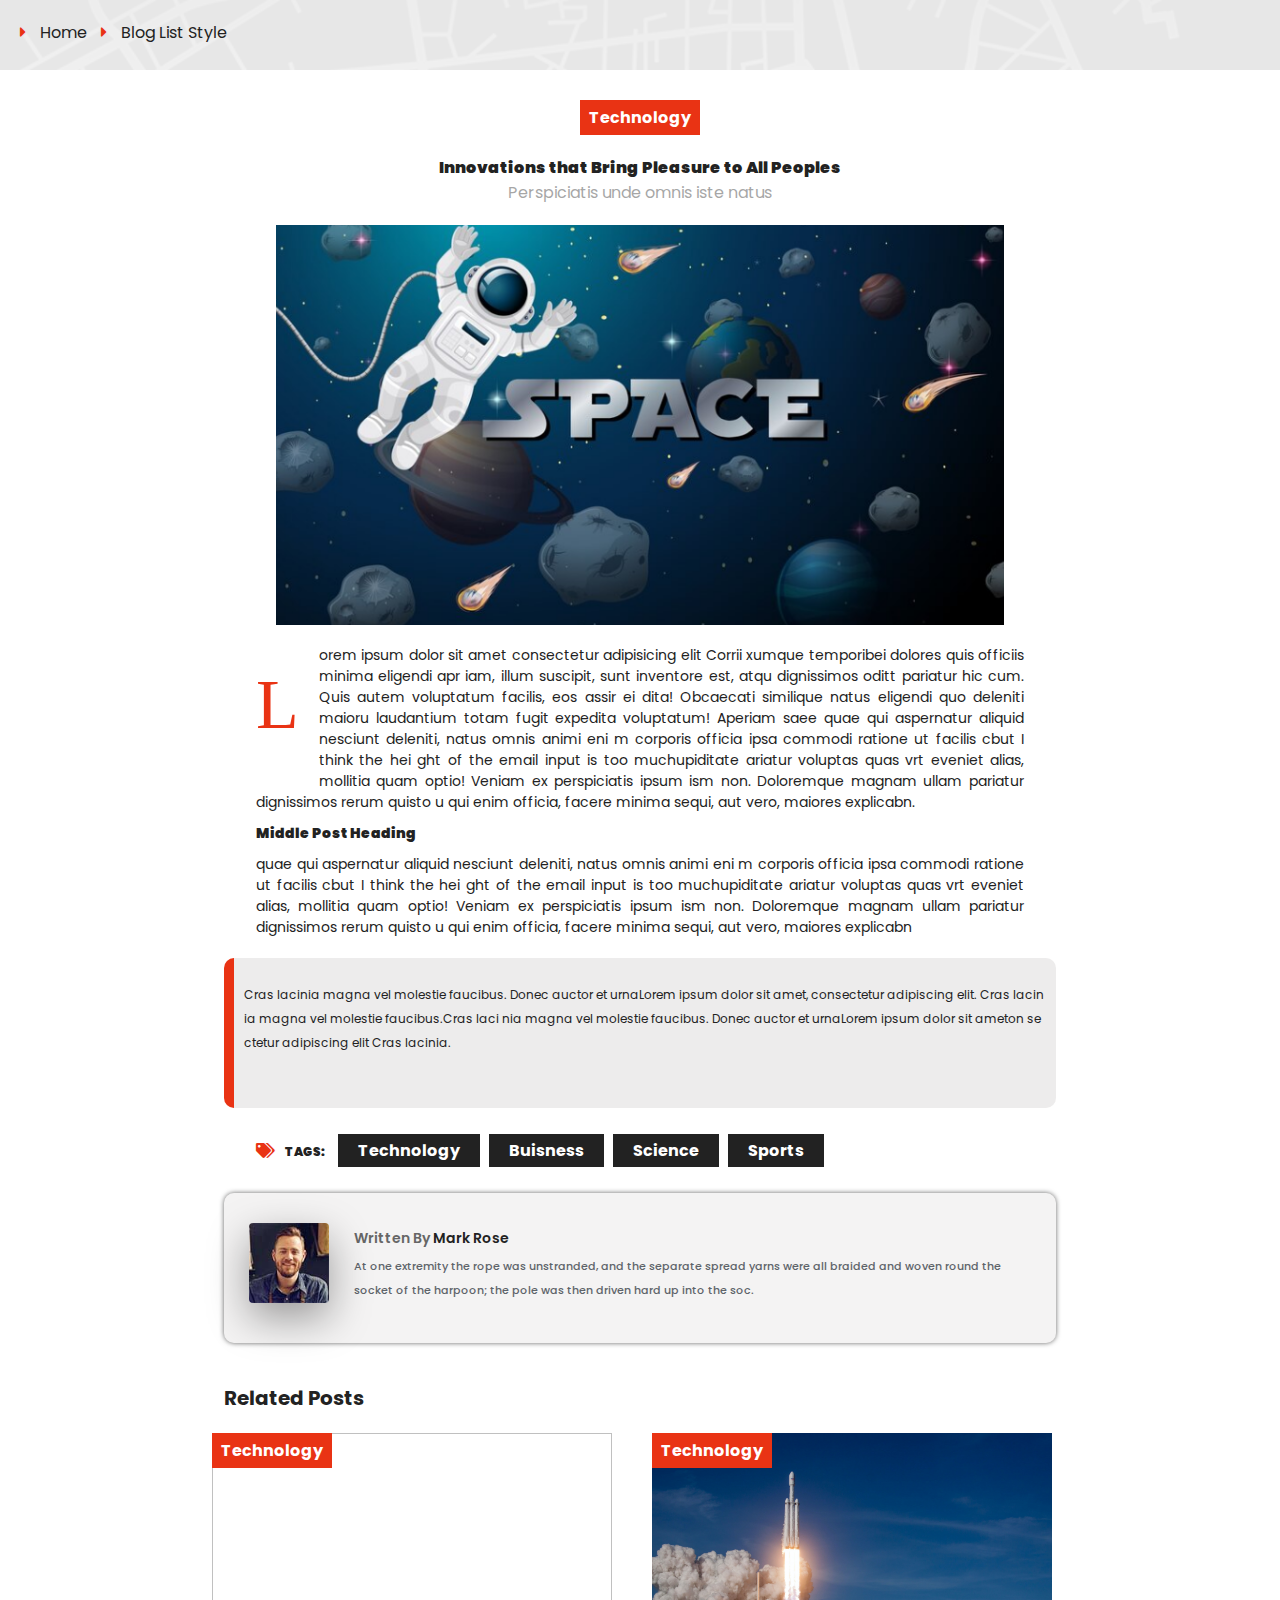
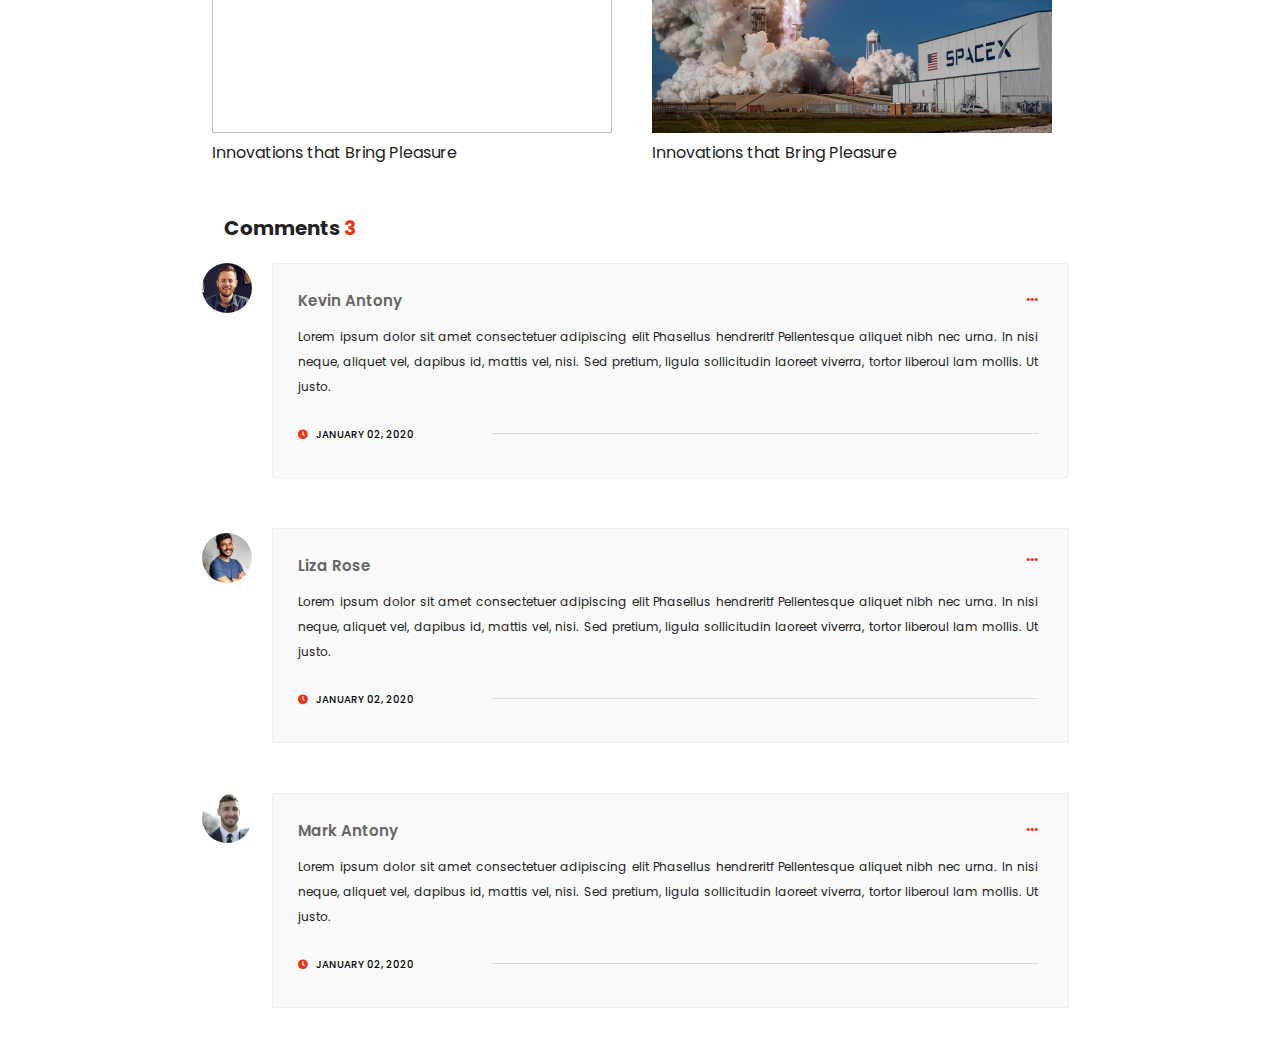
==== Details/details.html @ 45200b0c "Solve Conflict" ====
<!DOCTYPE html>
<html lang="en">

<head>
    <meta charset="UTF-8">
    <meta http-equiv="X-UA-Compatible" content="IE=edge">
    <meta name="viewport" content="width=device-width, initial-scale=1.0">
    <title>Triples News</title>
    <link rel="stylesheet" href="details.css">
</head>

<body>
    <div class="overlay">
        <div class="second-nav">
            <img src="../images/city-bg.png" alt="">
            <div class="path">
                <i class="fas fa-caret-right"></i>
                <p>Home</p>
                <i class="fas fa-caret-right"></i>
                <p>Blog List Style</p>
            </div>
            <!-- ./path -->
        </div>
        <!-- ./second-nav -->
    </div>
    <!-- ./overlay -->
    <div class="news-details">
        <div class="category center">Technology</div>
        <div class="news-title center">
            <p class="title">Innovations that Bring Pleasure to All Peoples</p>
            <p class="description">Perspiciatis unde omnis iste natus</p>
        </div>
        <!-- ./news-title -->
        <img src="../images/news-cover.png" alt="" class="news-img center">
        <p class="news-paragraph">Lorem ipsum dolor sit amet consectetur adipisicing elit Corrii xumque temporibei dolores quis officiis minima eligendi apr iam, illum suscipit, sunt inventore est, atqu dignissimos oditt pariatur hic cum. Quis autem voluptatum facilis, eos assir
            ei dita! Obcaecati similique natus eligendi quo deleniti maioru laudantium totam fugit expedita voluptatum! Aperiam saee quae qui aspernatur aliquid nesciunt deleniti, natus omnis animi eni m corporis officia ipsa commodi ratione ut facilis
            cbut I think the hei ght of the email input is too muchupiditate ariatur voluptas quas vrt eveniet alias, mollitia quam optio! Veniam ex perspiciatis ipsum ism non. Doloremque magnam ullam pariatur dignissimos rerum quisto u qui enim officia,
            facere minima sequi, aut vero, maiores explicabn. <br>
            <span class="middle-head">Middle Post Heading</span> quae qui aspernatur aliquid nesciunt deleniti, natus omnis animi eni m corporis officia ipsa commodi ratione ut facilis cbut I think the hei ght of the email input is too muchupiditate ariatur
            voluptas quas vrt eveniet alias, mollitia quam optio! Veniam ex perspiciatis ipsum ism non. Doloremque magnam ullam pariatur dignissimos rerum quisto u qui enim officia, facere minima sequi, aut vero, maiores explicabn
        </p>
        <div class="quote">
            <br>
            <p class="para-quote">Cras lacinia magna vel molestie faucibus. Donec auctor et urnaLorem ipsum dolor sit amet, consectetur adipiscing elit. Cras lacin ia magna vel molestie faucibus.Cras laci nia magna vel molestie faucibus. Donec auctor et urnaLorem ipsum dolor
                sit ameton se ctetur adipiscing elit Cras lacinia.</p>
        </div>
        <!-- ./quote -->
        <div class="tags">
            <i class="fas fa-tags"></i>
            <p class="most-tags">Tags:</p>
            <div class="tag center">Technology</div>
            <div class="tag center">Buisness</div>
            <div class="tag center">Science</div>
            <div class="tag center">Sports</div>
        </div>
        <!-- ./tags -->

        <div class="post-author center">
            <div class="author-img"><img src="../images/person.jpg" alt=""></div>
            <div class="author-content fl-wrap">
                <h5>Written By<span class="author-name"> Mark Rose</span></h5>
                <p>At one extremity the rope was unstranded, and the separate spread yarns were all braided and woven round the socket of the harpoon; the pole was then driven hard up into the soc.</p>
            </div>
        </div>
    </div>
    <!-- ./news-details -->
    <div class="related-section">
        <p class="section-title">Related Posts</p>
        <div class="related-post">
            <div class="post">
                <img src="../images/related1.jpg" alt="">
                <div class="category center">Technology</div>
                <p class="related-title">Innovations that Bring Pleasure</p>
            </div>
            <div class="post">
                <img src="../images/related2.jpg" alt="">
                <div class="category center">Technology</div>
                <p class="related-title">Innovations that Bring Pleasure</p>
            </div>
        </div>
        <!-- ./related-post -->
    </div>
    <!-- ./related-section -->
    <div class="comments-section">
        <p class="section-title">Comments <span class="comm-num">3</span></p>
        <div class="comment-container">
            <div class="comm-img1"><img src="../images/person.jpg" alt="Person"></div>
            <div class="comment-body">
                <h4 class="comm-name">Kevin Antony</h4><br>
                <p>Lorem ipsum dolor sit amet consectetuer adipiscing elit Phasellus hendreritf Pellentesque aliquet nibh nec urna. In nisi neque, aliquet vel, dapibus id, mattis vel, nisi. Sed pretium, ligula sollicitudin laoreet viverra, tortor liberoul
                    lam mollis. Ut justo.
                </p>
                <div class="comm-meta">
                    <i class="fas fa-clock"></i>
                    <p>JANUARY 02, 2020</p>
                    <div class="comm-line1"></div>
                </div>
                <div class="dots1">...</div>
            </div>
        </div>
        <!-- ./comment-container -->

        <div class="comment-container">
            <div class="comm-img2"><img src="../images/person2.jpg" alt="Person"></div>
            <div class="comment-body">
                <h4 class="comm-name">Liza Rose</h4><br>
                <p>Lorem ipsum dolor sit amet consectetuer adipiscing elit Phasellus hendreritf Pellentesque aliquet nibh nec urna. In nisi neque, aliquet vel, dapibus id, mattis vel, nisi. Sed pretium, ligula sollicitudin laoreet viverra, tortor liberoul
                    lam mollis. Ut justo.
                </p>
                <div class="comm-meta">
                    <i class="fas fa-clock"></i>
                    <p>JANUARY 02, 2020</p>
                    <div class="comm-line2"></div>
                </div>
                <div class="dots2">...</div>
            </div>
        </div>
        <!-- ./comment-container -->

        <div class="comment-container">
            <div class="comm-img3"><img src="../images/person1.jpg" alt="Person"></div>
            <div class="comment-body">
                <h4 class="comm-name">Mark Antony</h4><br>
                <p>Lorem ipsum dolor sit amet consectetuer adipiscing elit Phasellus hendreritf Pellentesque aliquet nibh nec urna. In nisi neque, aliquet vel, dapibus id, mattis vel, nisi. Sed pretium, ligula sollicitudin laoreet viverra, tortor liberoul
                    lam mollis. Ut justo.
                </p>
                <div class="comm-meta">
                    <i class="fas fa-clock"></i>
                    <p>JANUARY 02, 2020</p>
                    <div class="comm-line3"></div>
                </div>
                <div class="dots3">...</div>
            </div>
        </div>
        <!-- ./comment-container -->
    </div>
    <!-- ./comments-section -->
    <script>
        // Font Awesome script
        function fontAwesome() {
            var css = document.createElement("link");
            css.href = "https://pro.fontawesome.com/releases/v5.10.0/css/all.css";
            css.rel = "stylesheet";
            css.type = "text/css";
            document.getElementsByTagName("head")[0].appendChild(css);
        }
        fontAwesome();
    </script>
</body>

</html>
---- Details/details.css ----
/* ------- Fonts ------- */

@import url('https://fonts.googleapis.com/css2?family=Poppins:wght@400;700&display=swap');

/* ------- Variables ------- */

:root {
  --main-color: #e93314;
  --secondary-color: #222;
  --shadow: #666;
  --tint: #5e646a;
}

/* ------- General Style ------- */

* {
  margin: 0;
  padding: 0;
  box-sizing: border-box;
  font-family: 'Poppins', sans-serif;
  color: var(--secondary-color);
  text-align: justify;
}

.center {
  display: flex;
  align-items: center;
  justify-content: center;
}

.overlay {
  position: absolute;
  width: 100%;
  height: 70px;
  top: 0;
  left: 0;
  background-color: rgba(131, 130, 130, 0.192);
}

/* ------- Path nav Style ------- */

.second-nav {
  height: 70px;
  width: 100%;
  position: relative;
}

.second-nav img {
  height: 70px;
  object-fit: cover;
  width: 100%;
  opacity: 0.5;
}

.fa-caret-right {
  color: var(--main-color);
}

.path {
  position: absolute;
  top: 20px;
  left: 20px;
}

.second-nav p {
  display: inline;
  margin: 0 10px;
}

/* ------- News title Style ------- */

.news-details {
  margin-top: 100px;
}

.category,
.tag {
  background-color: var(--main-color);
  color: #fff;
  padding: 5px 60px;
  margin: 20px auto;
  width: 100px;
  font-weight: bold;
  cursor: pointer;
}

.news-title {
  flex-wrap: nowrap;
  flex-direction: column;
}

.title {
  font-weight: 900;
}

.description {
  opacity: 40%;
  flex-direction: row;
}

/* ------- Image Cover Style ------- */

.news-img {
  height: 400px;
  object-fit: cover;
  margin: 20px auto;
}

/* ------- News description Style ------- */

.news-paragraph {
  width: 60%;
  margin: auto;
  font-size: 14px;
}

.news-paragraph:first-letter {
  font-size: 70px;
  float: left;
  padding: 20px 20px 40px 0;
  font-family: 'Playfair Display', cursive;
  color: var(--main-color);
}

.middle-head {
  font-weight: 900;
  display: block;
  margin: 10px 0;
}

/* ------- Quote div Style ------- */

.quote,
.post-author {
  height: 150px;
  background-color: #dddbdb88;
  width: 65%;
  margin: 20px auto;
  border-radius: 10px;
  border-left: 10px solid var(--main-color);
}

.para-quote {
  font-size: 12px;
  line-height: 24px;
  padding-bottom: 10px;
  text-align: left;
  margin: 0 10px;
}

/* ------- Tags Section Style ------- */

.fa-tags {
  color: var(--main-color);
  font-size: 15px;
  margin-right: 6px;
}

.most-tags {
  display: inline;
  margin-right: 4px;
  font-size: 12px;
  font-weight: 900;
  text-transform: uppercase;
}

.tags {
  width: 60%;
  justify-content: flex-start;
  margin: 30px auto;
}

.tag {
  display: inline;
  margin-left: 5px;
  background-color: var(--secondary-color);
  transition: all 0.3s ease-in-out;
  padding: 5px 20px;
}

.tag:hover {
  background-color: var(--main-color);
}

/* ------- Post author Section Style ------- */

.fl-wrap {
  float: left;
  position: relative;
}

.post-author {
  box-shadow: 0 0 5px var(--shadow);
  border: none;
  position: relative;
  background-color: #dddbdb52;
}

.author-img {
  position: absolute;
  z-index: 2;
  top: 30px;
  left: 25px;
}

.post-author img {
  width: 80px;
  height: 80px;
  border-radius: 4px;
  float: left;
  box-shadow: 0 15px 40px rgb(0 0 0 / 37%);
}

.author-content {
  padding: 10px 35px 30px 130px;
}

.post-author h5 {
  text-align: left;
  color: #666;
  width: 100%;
  float: left;
  font-weight: 600;
  font-size: 14px;
  padding: 23px 10px 5px 0;
}

.post-author p {
  text-align: left;
  font-size: 11px;
  line-height: 24px;
  padding-bottom: 10px;
  font-weight: 500;
  color: #5e646a;
}

/* ------- Related Post Section Style ------- */

.related-section {
  width: 100%;
  /* background-color: #f2f2f2; */
  padding-top: 20px;
  padding-bottom: 40px;
}

.section-title {
  width: 65%;
  margin: auto;
  font-size: 20px;
  font-weight: bold;
}

.related-post {
  display: flex;
  width: 70%;
  margin: auto;
}

.post {
  height: 300px;
  width: 400px;
  position: relative;
  margin: 20px;
}

.related-post img {
  width: 100%;
  height: 100%;
  object-fit: cover;
  cursor: pointer;
}

.post .category {
  position: absolute;
  margin-top: 0;
  top: 0;
}

.post img:hover {
  opacity: 0.8;
}

.related-title {
  font-size: 16px;
}

/* ------- Comments Section Style ------- */

.comments-section .section-title {
  margin: 20px auto;
}

.comment-container {
  width: 70%;
  margin: auto;
  position: relative;
}

.comm-num {
  color: var(--main-color);
}

.comm-img1,
.comm-img2,
.comm-img3 {
  display: inline;
  position: absolute;
  top: 0;
  left: 10px;
  width: 80px;
  height: 80px;
}

.comm-img2 {
  top: 270px;
}

.comm-img3 {
  top: 530px;
}

.comm-img1 img,
.comm-img2 img,
.comm-img3 img {
  border-radius: 50%;
  width: 50px;
  height: 50px;
  object-fit: cover;
}

.comment-body {
  float: left;
  width: 89%;
  padding: 25px 30px 30px 25px;
  background: #f9f9f9;
  border-radius: 2px;
  border: 1px solid #eee;
  margin-left: 80px;
  margin-bottom: 50px;
}

.comment-body h4 {
  text-align: left;
  float: left;
  font-size: 15px;
  font-weight: 600;
  color: #666;
}

.comment-body p {
  margin-top: 10px;
  font-size: 12px;
  line-height: 25px;
}

.fa-clock {
  color: var(--main-color);
  border: none;
  padding-top: 30px;
  font-size: 10px;
  font-weight: 400;
  margin-right: 4px;
}

.comm-meta p {
  top: 20px;
  text-transform: uppercase;
  font-size: 10px;
  color: #000;
  font-weight: 500;
  display: inline;
}

.comm-line1,
.comm-line2,
.comm-line3 {
  position: absolute;
  right: 50px;
  left: 300px;
  top: 170px;
  height: 1px;
  background: #d9d9d9;
}

.comm-line2 {
  top: 435px;
}

.comm-line3 {
  top: 700px;
}

.dots1,
.dots2,
.dots3 {
  color: var(--main-color);
  position: absolute;
  font-weight: bold;
  top: 20px;
  right: 50px;
}

.dots2 {
  top: 280px;
}

.dots3 {
  top: 550px;
}
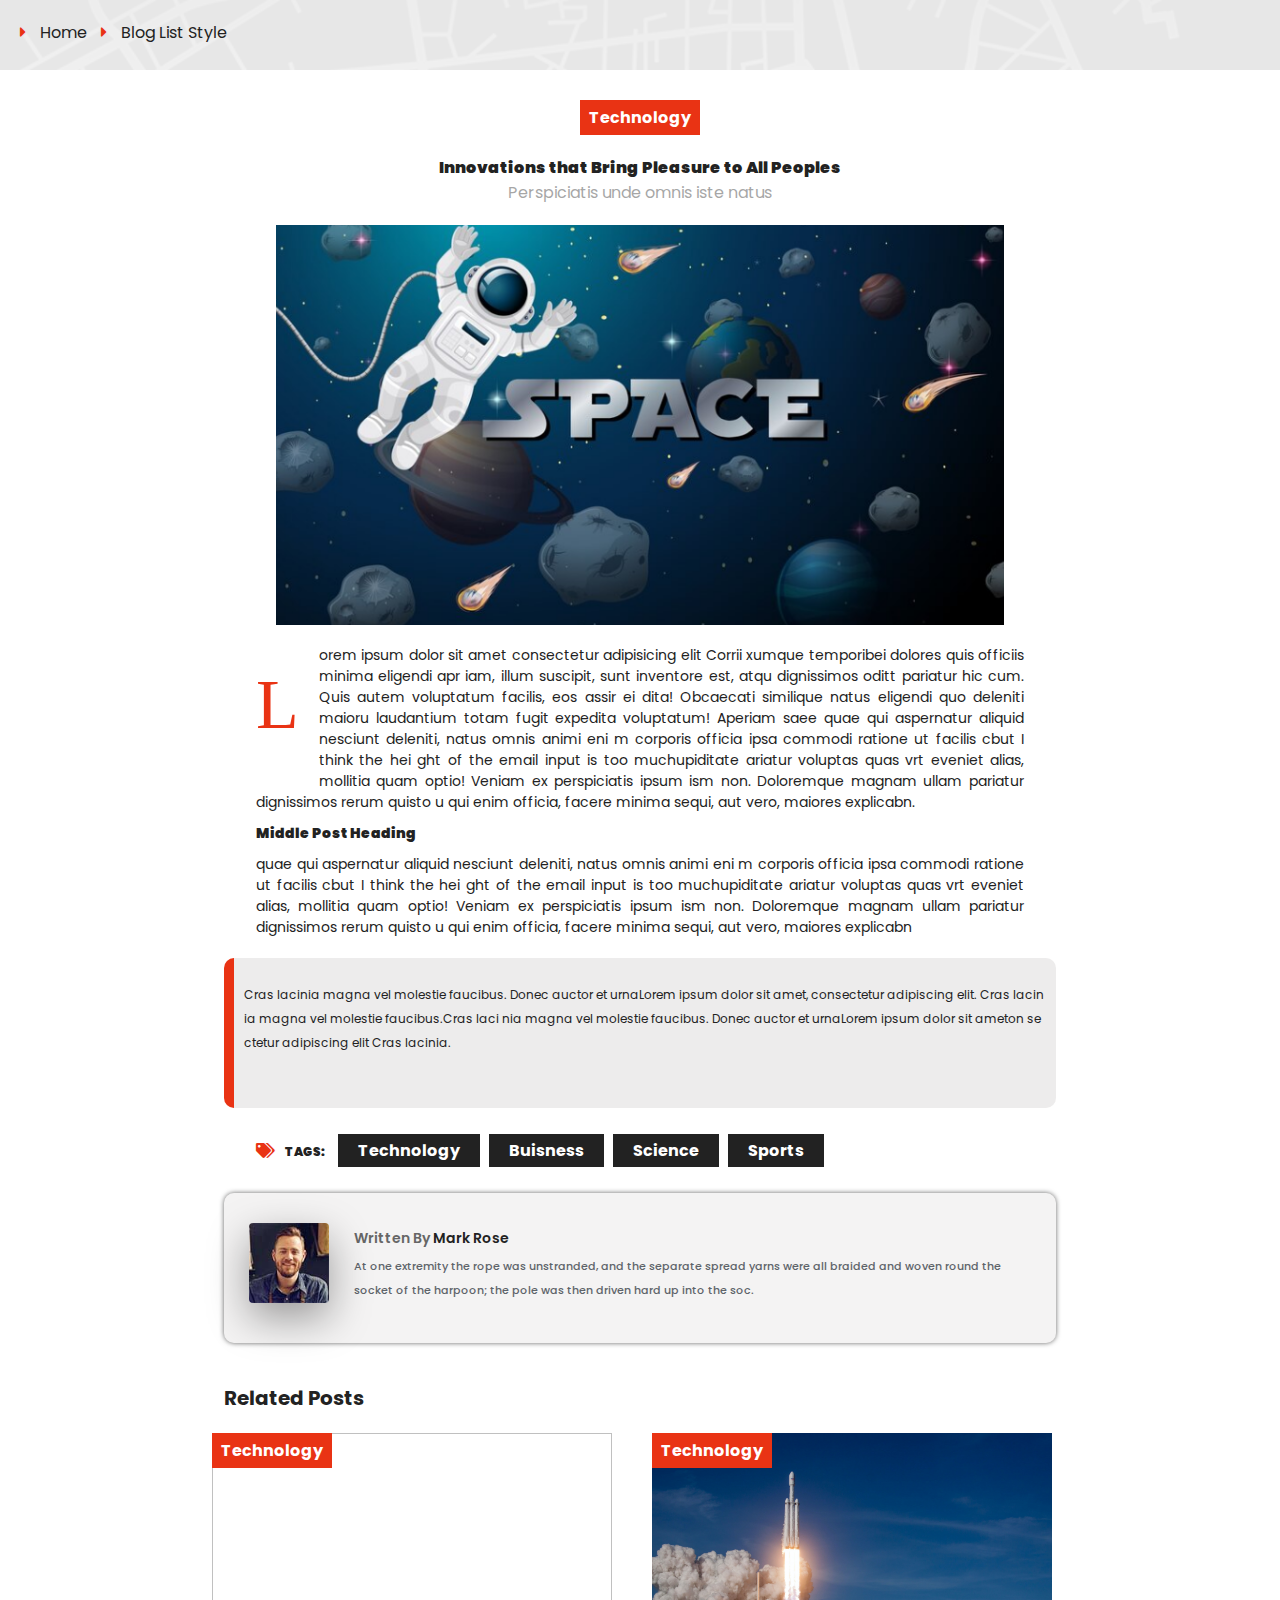
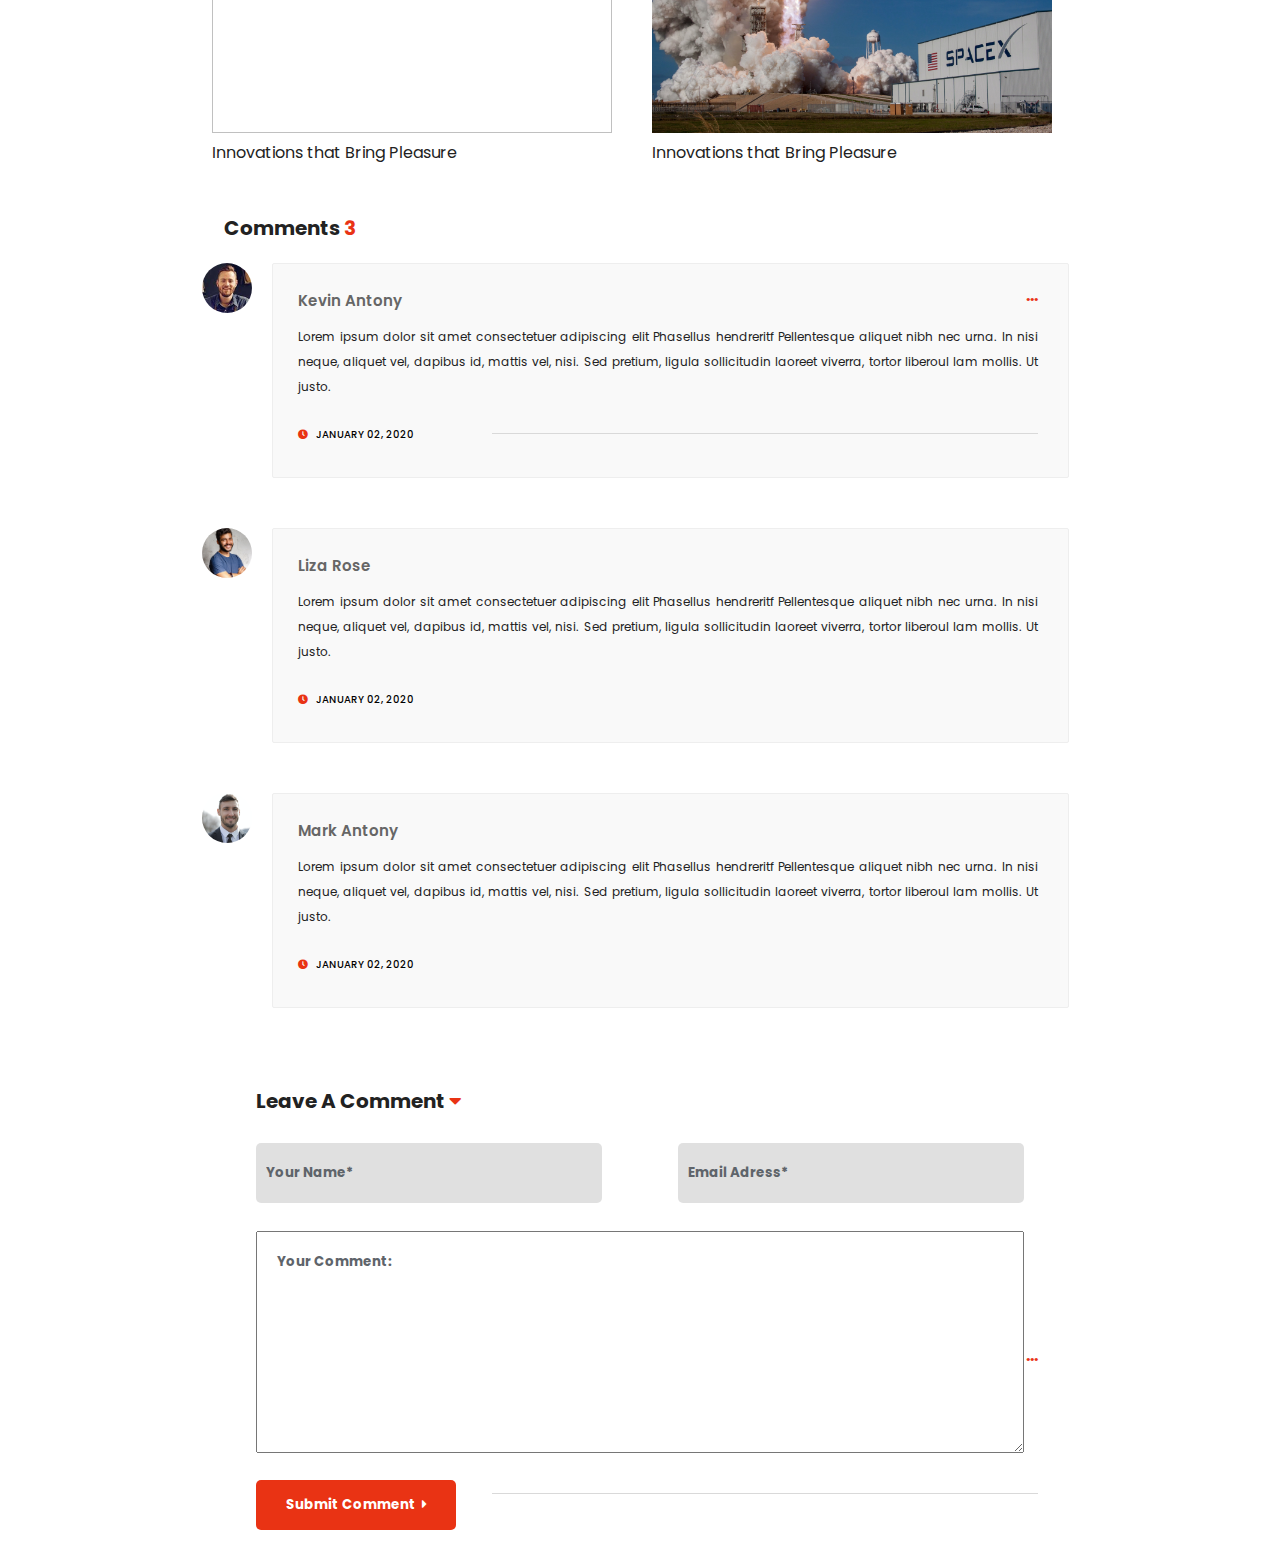
==== commit 77bd3094: "create comment section is details relates #7" ====
--- a/Details/details.html
+++ b/Details/details.html
@@ -98,7 +98,7 @@
                 <div class="dots1">...</div>
             </div>
         </div>
-        <!-- ./comment-container -->
+        <!-- ./comment-container  -->
 
         <div class="comment-container">
             <div class="comm-img2"><img src="../images/person2.jpg" alt="Person"></div>
@@ -132,9 +132,26 @@
                 <div class="dots3">...</div>
             </div>
         </div>
-        <!-- ./comment-container -->
+         <!-- ./comment-container  -->
+        <div class="add-comment">
+            
+            <form class="comment-form">
+                <p>Leave A Comment <i class="fas fa-caret-down"></i></p>
+                <div class="comment-inputs">
+                <input type="text" name="name" placeholder="Your Name*">
+                <input type="text" name="email" placeholder="Email Adress*">
+             </div>
+                <textarea name=""  cols="30" rows="10" placeholder="Your Comment: ">Your Comment:
+                </textarea>
+                <button class="Submit">
+                    Submit Comment <i class="fas fa-caret-right"></i>
+                </button>
+            </form>
+        </div>
     </div>
     <!-- ./comments-section -->
+
+    
     <script>
         // Font Awesome script
         function fontAwesome() {
--- a/Details/details.css
+++ b/Details/details.css
@@ -286,8 +286,13 @@
 
 /* ------- Comments Section Style ------- */
 
+.comments-section{
+  display: flex;
+  flex-direction: column;
+}
 .comments-section .section-title {
   margin: 20px auto;
+  
 }
 
 .comment-container {
@@ -311,13 +316,13 @@
   height: 80px;
 }
 
-.comm-img2 {
+/* .comm-img2 {
   top: 270px;
 }
 
 .comm-img3 {
   top: 530px;
-}
+} */
 
 .comm-img1 img,
 .comm-img2 img,
@@ -407,3 +412,68 @@
 .dots3 {
   top: 550px;
 }
+
+.add-comment{
+  display: flex;
+  flex-direction: column;
+  align-items: center;
+}
+.add-comment p{
+ align-self: start;
+ font-size: 20px;
+  font-weight: bold;
+  float: left;
+}
+.add-comment .fa-caret-down{
+  color:var(--main-color)
+}
+.add-comment .fa-caret-right{
+  margin-left: 3px;
+  color: #fff;
+}
+.comment-form{
+  display: flex;
+  flex-direction: column;
+  justify-content: space-evenly;
+  width: 60%;
+  height: 500px;
+}
+
+.comment-form input{
+  width: 45%;
+  height: 60px;
+  border-radius: 5px;
+  background-color: rgba(128, 128, 128, 0.247);
+  color: var(--tint);
+  border: none;
+  padding-left: 10px;
+  font-weight: bold;
+}
+
+::placeholder{
+  color:var(--tint);
+}
+.comment-inputs{
+display: flex;
+justify-content: space-between;
+}
+.comment-form input:focus{
+  outline: none;
+}
+.add-comment textarea{
+  padding-top: 20px;
+  padding-left: 20px;
+  color: var(--tint);
+  font-weight: bold;
+}
+.comment-form button{
+    background-color: var(--main-color);
+    color: #fff;
+    border: none;
+    text-align: center;
+    height: 50px;
+    width: 200px;
+    font-weight: bold;
+    border-radius: 5px;
+    cursor: pointer;
+}
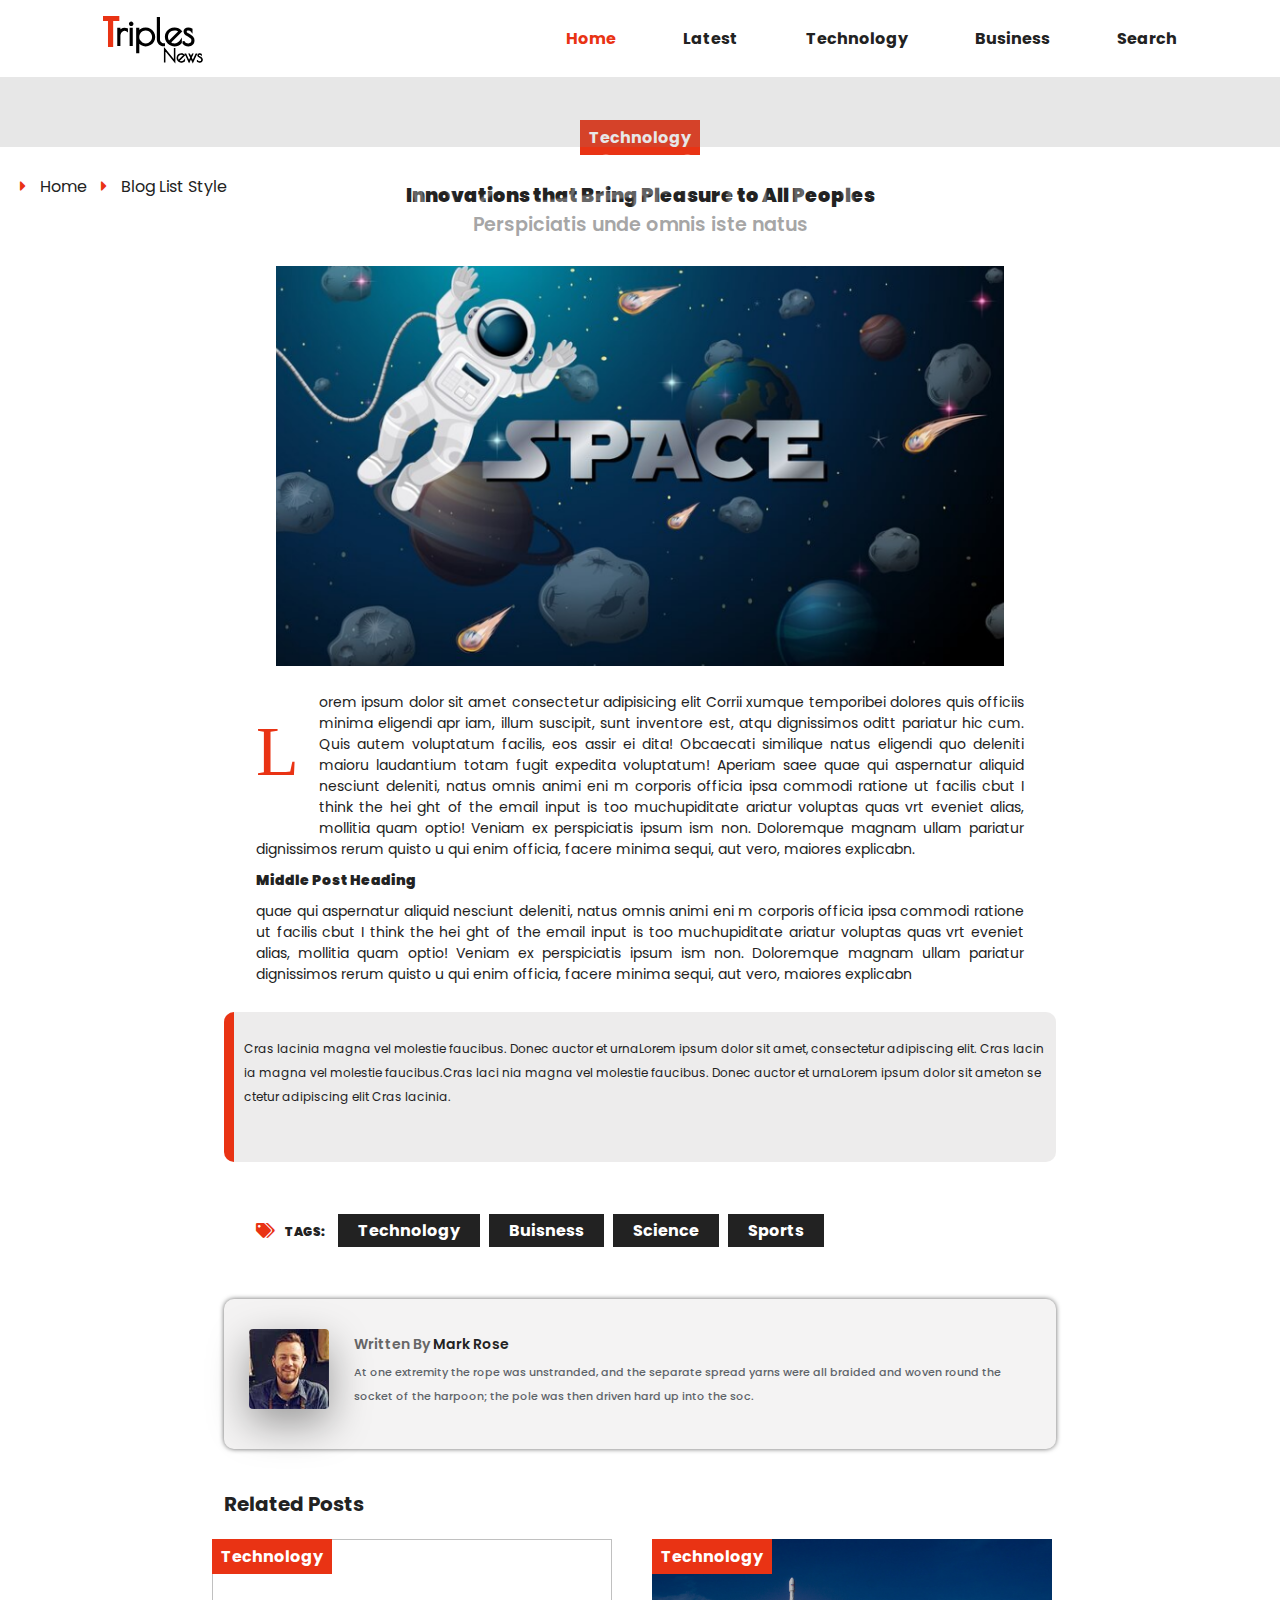
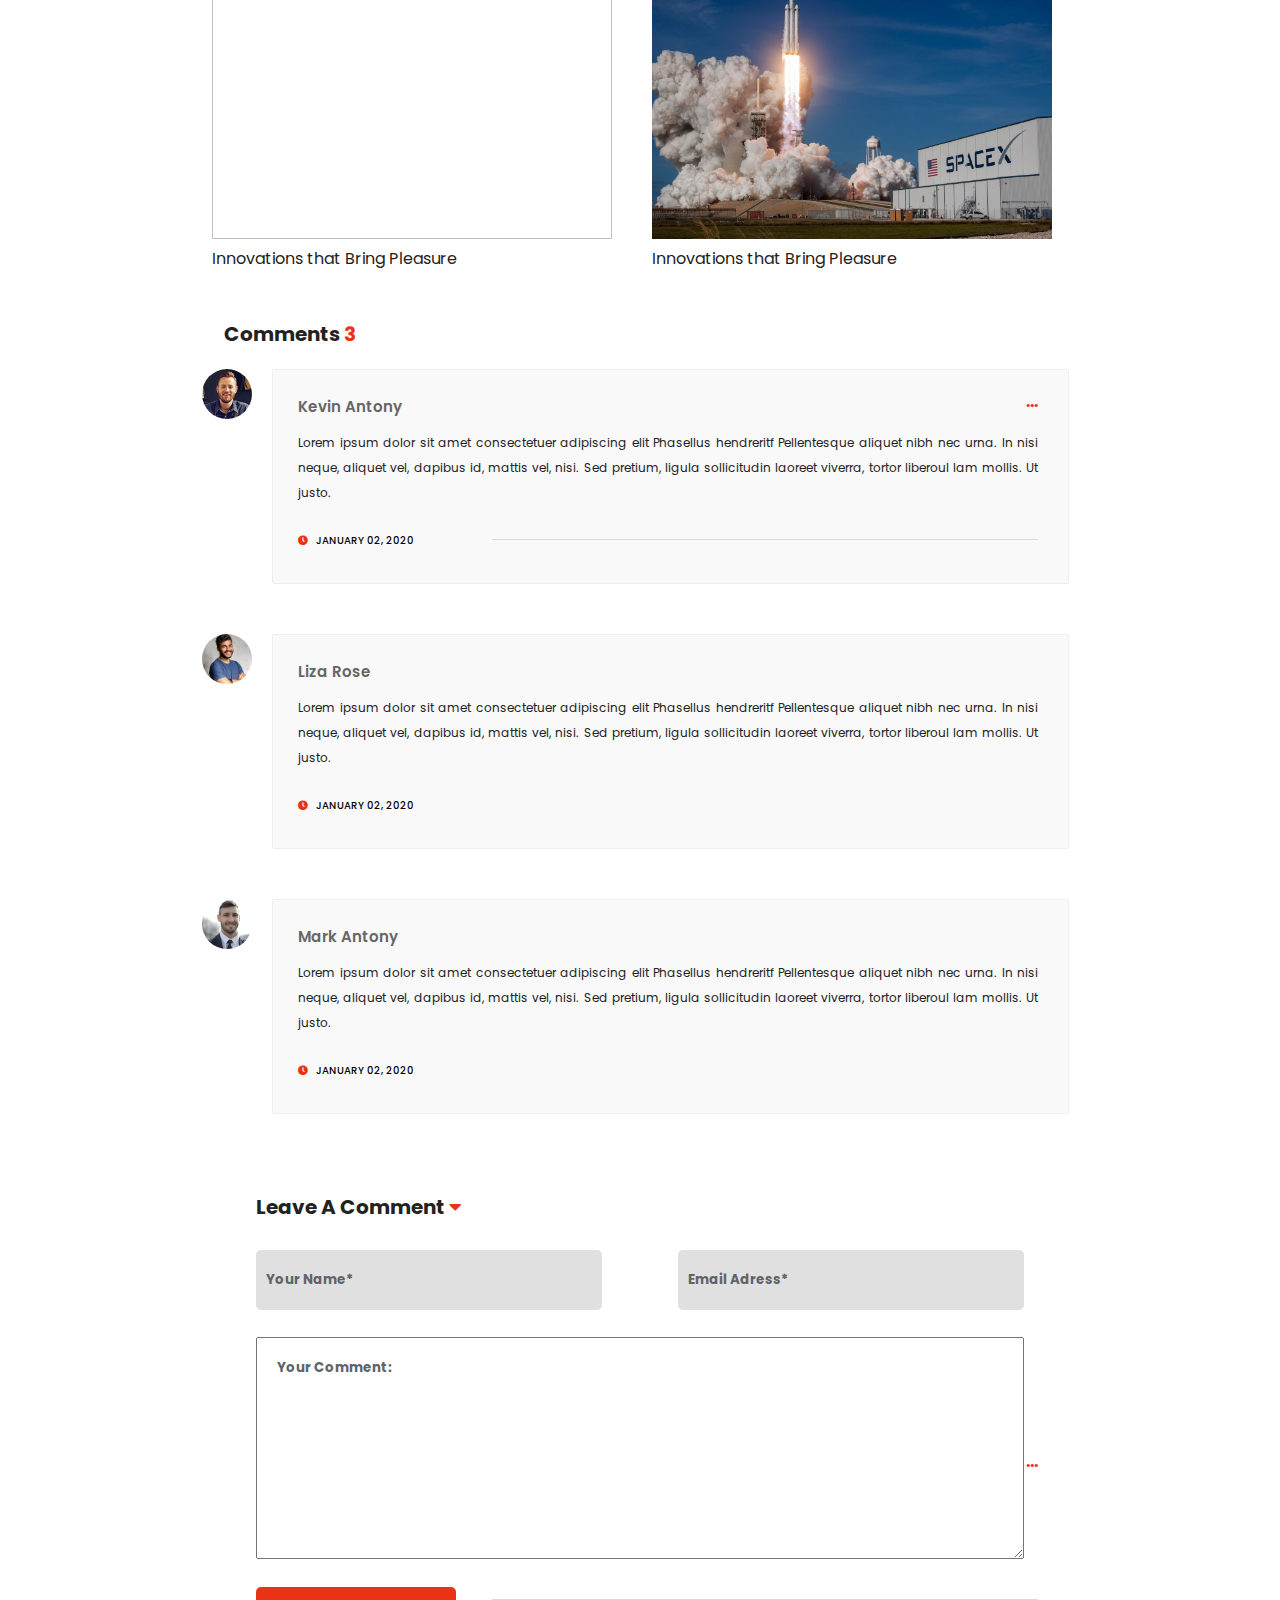
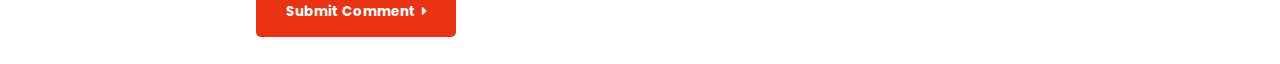
==== commit ef828578: "adding header and footer" ====
--- a/Details/details.html
+++ b/Details/details.html
@@ -7,9 +7,22 @@
     <meta name="viewport" content="width=device-width, initial-scale=1.0">
     <title>Triples News</title>
     <link rel="stylesheet" href="details.css">
+    <link rel="stylesheet" href="../style.css">
 </head>
 
 <body>
+    <div class="nav-bar">
+        <img src="../images/logo.svg" alt="" />
+        <ul class="nav-items">
+          <li class="item"><a href="#home" class="item-link active">Home</a></li>
+          <li class="item"><a href="#latest" class="item-link">Latest</a></li>
+          <li class="item"><a href="#technology" class="item-link">Technology</a></li>
+          <li class="item"><a href="#business" class="item-link">Business</a></li>
+          <li class="item"><a href="#" class="item-link">Search</a></li>
+        </ul>
+      </div> 
+  
+  
     <div class="overlay">
         <div class="second-nav">
             <img src="../images/city-bg.png" alt="">
--- a/Details/details.css
+++ b/Details/details.css
@@ -32,7 +32,7 @@
   position: absolute;
   width: 100%;
   height: 70px;
-  top: 0;
+  top: 77px;
   left: 0;
   background-color: rgba(131, 130, 130, 0.192);
 }
@@ -40,6 +40,7 @@
 /* ------- Path nav Style ------- */
 
 .second-nav {
+  margin-top: 77px;
   height: 70px;
   width: 100%;
   position: relative;
--- a/style.css
+++ b/style.css
@@ -0,0 +1,569 @@
+@import url('https://fonts.googleapis.com/css2?family=Poppins:wght@400;700&display=swap');
+
+:root {
+  --main-color: #e93314;
+  --secondary-color: #222;
+  --shadow: #666;
+  --tint: #5e646a;
+}
+
+* {
+  padding: 0;
+  margin: 0;
+  box-sizing: border-box;
+  font-family: 'Poppins', sans-serif;
+}
+
+html {
+  scroll-behavior: smooth;
+}
+
+.nav-bar {
+  width: 100%;
+  height: 4.8rem;
+  background-color: #fff;
+  display: flex;
+  justify-content: space-around;
+  align-items: center;
+  position: fixed;
+  top: 0;
+  z-index: 1;
+}
+
+.nav-items {
+  display: flex;
+  justify-content: flex-end;
+  gap: 4.2rem;
+  width: 60%;
+  font-weight: bold;
+  font-size: 1rem;
+  transition: all 0.5s ease-in-out;
+}
+
+.item {
+  list-style-type: none;
+  transition: all 0.2s ease-in-out;
+}
+
+.item-link {
+  text-decoration: none;
+  color: #222;
+  transition: all 0.2s ease-in-out;
+}
+
+.item-link:hover {
+  color: #e93314;
+  cursor: pointer;
+}
+
+.main {
+  width: 100%;
+  height: 700px;
+  background-image: url(images/banner.jpg);
+  background-repeat: no-repeat;
+  background-size: cover;
+  position: relative;
+  margin-top: 4.8rem;
+}
+
+.main-content {
+  width: 100%;
+  height: 100%;
+  background-color: rgba(0, 0, 0, 0.507);
+  color: white;
+  display: flex;
+  align-items: center;
+  justify-content: center;
+}
+.main-content h1 {
+  font-size: 3em;
+  cursor: pointer;
+  transition: all 0.2s ease-in-out;
+}
+
+.main-content h1:hover {
+  color: var(--main-color);
+  text-decoration: underline;
+}
+
+.main-content h3 {
+  color: #aaa;
+}
+
+.organize {
+  width: 80%;
+  height: 45%;
+  display: flex;
+  flex-direction: column;
+  justify-content: space-evenly;
+}
+.main button {
+  width: 150px;
+  height: 60px;
+  background-color: #e93314;
+  border: none;
+  border-radius: 2px;
+  color: #fff;
+  font-size: 1.2em;
+  transition: all 0.2s ease-in-out;
+}
+.main button:focus {
+  outline: none;
+}
+.main button:hover {
+  cursor: pointer;
+  background-color: #c52f15;
+}
+
+.news-auth {
+  width: 20%;
+  display: flex;
+  justify-content: space-between;
+  color: #aaa;
+}
+
+.news-auth p i {
+  font-size: 1.2rem;
+  color: #aaa;
+  margin-right: 0.5rem;
+}
+
+.active {
+  color: #e93314;
+}
+
+.footer {
+  display: flex;
+  flex-direction: column;
+  width: 100%;
+}
+
+.footer .top-footer {
+  padding: 4.8rem;
+  background-color: #5d5959;
+  display: flex;
+  justify-content: space-around;
+  align-items: flex-start;
+  gap: 3.2rem;
+}
+
+.top-footer .logo-part {
+  flex-basis: 50%;
+  display: flex;
+  flex-direction: column;
+  justify-content: space-between;
+  gap: 1.8rem;
+}
+
+.logo-part p {
+  font-size: 0.8rem;
+  color: #fff;
+}
+
+.social-links {
+  display: flex;
+  gap: 0.4rem;
+  align-items: center;
+}
+
+.social-links i {
+  font-size: 0.7rem;
+  color: white;
+  background-color: var(--main-color);
+  padding: 0.8rem;
+  cursor: pointer;
+  transition: all 0.3s ease-in-out;
+}
+
+.social-links i:hover {
+  background-color: var(--secondary-color);
+  transform: translateY(-2px);
+}
+
+.top-footer .logo-part img {
+  width: 25%;
+}
+
+.categories-part {
+  display: flex;
+  flex-direction: column;
+  width: 15%;
+  gap: 1.8rem;
+}
+
+.header {
+  color: white;
+  font-weight: 600;
+}
+
+.header::after {
+  content: '';
+  display: block;
+  width: 100%;
+  height: 1px;
+  background-color: var(--secondary-color);
+  margin-top: 1.4rem;
+}
+
+.links {
+  display: flex;
+  flex-direction: column;
+  gap: 0.2rem;
+}
+
+.links li {
+  font-size: 0.8rem;
+  font-weight: 500;
+  list-style-type: none;
+  color: #aaa;
+  position: relative;
+}
+
+.links li::before {
+  font: var(--fa-font-solid);
+  content: '\f0da';
+  position: absolute;
+  left: -20px;
+  top: 5px;
+  font-size: 0.6rem;
+  color: #e93314;
+  transition: all 0.3s ease-in-out;
+}
+
+.links li:hover::before {
+  left: -30px;
+}
+
+.link {
+  cursor: pointer;
+  transition: all 200ms linear;
+}
+
+.link:hover {
+  color: #fff;
+}
+
+.links-part {
+  display: flex;
+  width: 15%;
+
+  flex-direction: column;
+  gap: 1.8rem;
+}
+
+.subscribe-part {
+  display: flex;
+  flex-direction: column;
+  gap: 1.8rem;
+  flex-basis: 50%;
+}
+
+.subscribe-part p:nth-child(2) {
+  font-size: 0.8rem;
+  color: #fff;
+}
+
+.subscribe-input {
+  display: flex;
+  gap: 0.2rem;
+}
+
+.subscribe-input input {
+  width: 100%;
+  border: none;
+  background-color: #222;
+  padding: 0.8rem 0.9rem;
+  font-size: 0.8rem;
+  outline: none;
+  color: white;
+  box-shadow: inset 1px -1px 5px 1px var(--tint);
+}
+
+.subscribe-input input::placeholder {
+  color: #fff;
+}
+
+.subscribe-input button {
+  text-align: center;
+  border: none;
+  background-color: var(--main-color);
+  color: white;
+  padding: 0.9rem;
+  font-size: 0.7rem;
+  font-weight: 600;
+  border-radius: 5px;
+  outline: none;
+  cursor: pointer;
+}
+
+.lower-footer {
+  display: flex;
+  justify-content: space-between;
+  align-items: center;
+  padding: 1.8rem 5.2rem;
+  background-color: var(--secondary-color);
+}
+
+.lower-footer p {
+  font-size: 0.7rem;
+  color: #aaa;
+}
+
+.lower-footer span {
+  color: var(--main-color);
+}
+
+.lower-footer .right-part {
+  display: flex;
+  gap: 1.2rem;
+  align-items: center;
+  font-size: 0.8rem;
+  color: #eee;
+  text-decoration: none;
+}
+
+.lower-footer .right-part a {
+  color: #eee;
+  text-decoration: none;
+}
+
+.lower-footer .right-part a:visited {
+  color: #eee;
+  text-decoration: none;
+}
+.lower-footer .right-part i {
+  color: #fff;
+  background-color: var(--main-color);
+  padding: 1rem 1rem 0.8rem 1rem;
+  border-radius: 5px;
+  text-align: center;
+  font-weight: 600;
+  font-size: 0.8rem;
+  cursor: pointer;
+}
+
+/* ------------------------------------------- */
+
+.container {
+  display: flex;
+  justify-content: center;
+  align-items: center;
+  margin: 0 auto;
+  width: 90%;
+  height: 100%;
+  background-color: #c52f15;
+}
+
+.news-section {
+  padding: 1.2rem;
+}
+
+.slide {
+  width: 66.66%;
+  height: 100%;
+  background-color: #fff;
+  display: flex;
+  flex-direction: column;
+  gap: 0.2rem;
+  padding: 1.2rem;
+  border-right: #5e646a solid 1px;
+}
+
+.slide-header {
+  font-size: 1.8rem;
+  font-weight: 600;
+}
+.slide-header::first-letter {
+  font-size: 2.5rem;
+  font-weight: 600;
+  color: var(--main-color);
+}
+
+.slide-slang {
+  font-size: 1.1rem;
+  color: #a2a2a2;
+}
+
+.slide-slang::after {
+  content: '';
+  display: block;
+  width: 100%;
+  height: 2px;
+  margin-top: 1.2rem;
+  background-image: linear-gradient(to left, #a2a2a2, #c52f15);
+  color: #e93314;
+  z-index: 1;
+}
+
+.news-card {
+  display: flex;
+  margin-top: 2.4rem;
+  justify-content: center;
+  align-items: center;
+  gap: 1.8rem;
+}
+
+.news-card .news-img {
+  width: 600px;
+  border-radius: 10px;
+  overflow: hidden;
+  cursor: pointer;
+  filter: brightness(0.8);
+  transition: all 0.2s ease-in-out;
+}
+
+.news-card .news-img:hover {
+  filter: brightness(1);
+}
+
+.news-details {
+  display: flex;
+  flex-direction: column;
+  gap: 0.4rem;
+}
+
+.news-details .news-category {
+  color: white;
+  padding: 0.4rem 1.2rem;
+  background-color: #e93314;
+  font-size: 0.8rem;
+  align-self: flex-start;
+  border-radius: 2px;
+  transition: all 0.2s ease-in-out;
+  cursor: pointer;
+}
+
+.news-details .news-category:hover {
+  background-color: var(--secondary-color);
+}
+
+.news-details .news-title,
+.news-details .news-title:active,
+.news-details .news-title:visited {
+  font-size: 1.2rem;
+  font-weight: 600;
+  text-decoration: none;
+  color: var(--secondary-color);
+  transition: all 0.2s ease-in-out;
+}
+
+.news-details .news-title:hover {
+  color: var(--main-color);
+}
+
+.news-details .news-date {
+  color: rgb(88, 81, 81);
+  font-size: 0.8rem;
+  display: flex;
+  align-items: center;
+  gap: 0.3rem;
+  text-transform: uppercase;
+}
+.news-details .news-date i {
+  color: var(--main-color);
+}
+
+.news-details .news-desc {
+  color: #bbb;
+  font-size: 0.8rem;
+}
+
+.news-details .news-author {
+  display: flex;
+  justify-content: space-between;
+  align-items: center;
+}
+
+.news-details .news-author .author-personal {
+  display: flex;
+  gap: 1.2rem;
+}
+
+.news-details .news-author .author-personal .author-img {
+  width: 2.4rem;
+  height: 2.4rem;
+  border-radius: 50%;
+}
+
+.news-details .news-author .author-personal .author-name {
+  font-size: 0.8rem;
+  align-self: center;
+  font-weight: 600;
+  cursor: pointer;
+  transition: all 0.2s ease-in-out;
+}
+
+.news-details .news-author .author-personal .author-name:hover {
+  color: var(--main-color);
+}
+
+.news-details .news-author .news-activity {
+  display: flex;
+  gap: 1.2rem;
+}
+
+.news-details .news-author .news-activity .comment {
+  display: flex;
+  gap: 0.4rem;
+  justify-content: center;
+  align-items: center;
+}
+
+.news-details .news-author .news-activity .visited {
+  display: flex;
+  gap: 0.4rem;
+  justify-content: center;
+  align-items: center;
+}
+
+.news-details .news-author .news-activity i {
+  color: var(--main-color);
+  font-size: 1rem;
+}
+
+.news-details .news-author .news-activity span {
+  font-size: 0.8rem;
+  font-weight: 600;
+}
+
+@media screen and (max-width: 796px) {
+  html {
+    font-size: 62.5%;
+  }
+
+  .subscribe-part .subscribe-input {
+    flex-direction: column;
+    gap: 1.2rem;
+  }
+
+  .news-card .news-img {
+    width: 500px;
+  }
+}
+
+@media screen and (max-width: 415px) {
+  html {
+    font-size: 50%;
+  }
+
+  .top-footer {
+    flex-wrap: wrap-reverse;
+  }
+
+  .subscribe-part {
+    flex: 1;
+    flex-basis: 75%;
+  }
+
+  .lower-footer {
+    flex-direction: column;
+    gap: 1.2rem;
+  }
+
+  .news-card {
+    flex-direction: column;
+  }
+  .news-card .news-img {
+    width: 100%;
+  }
+}
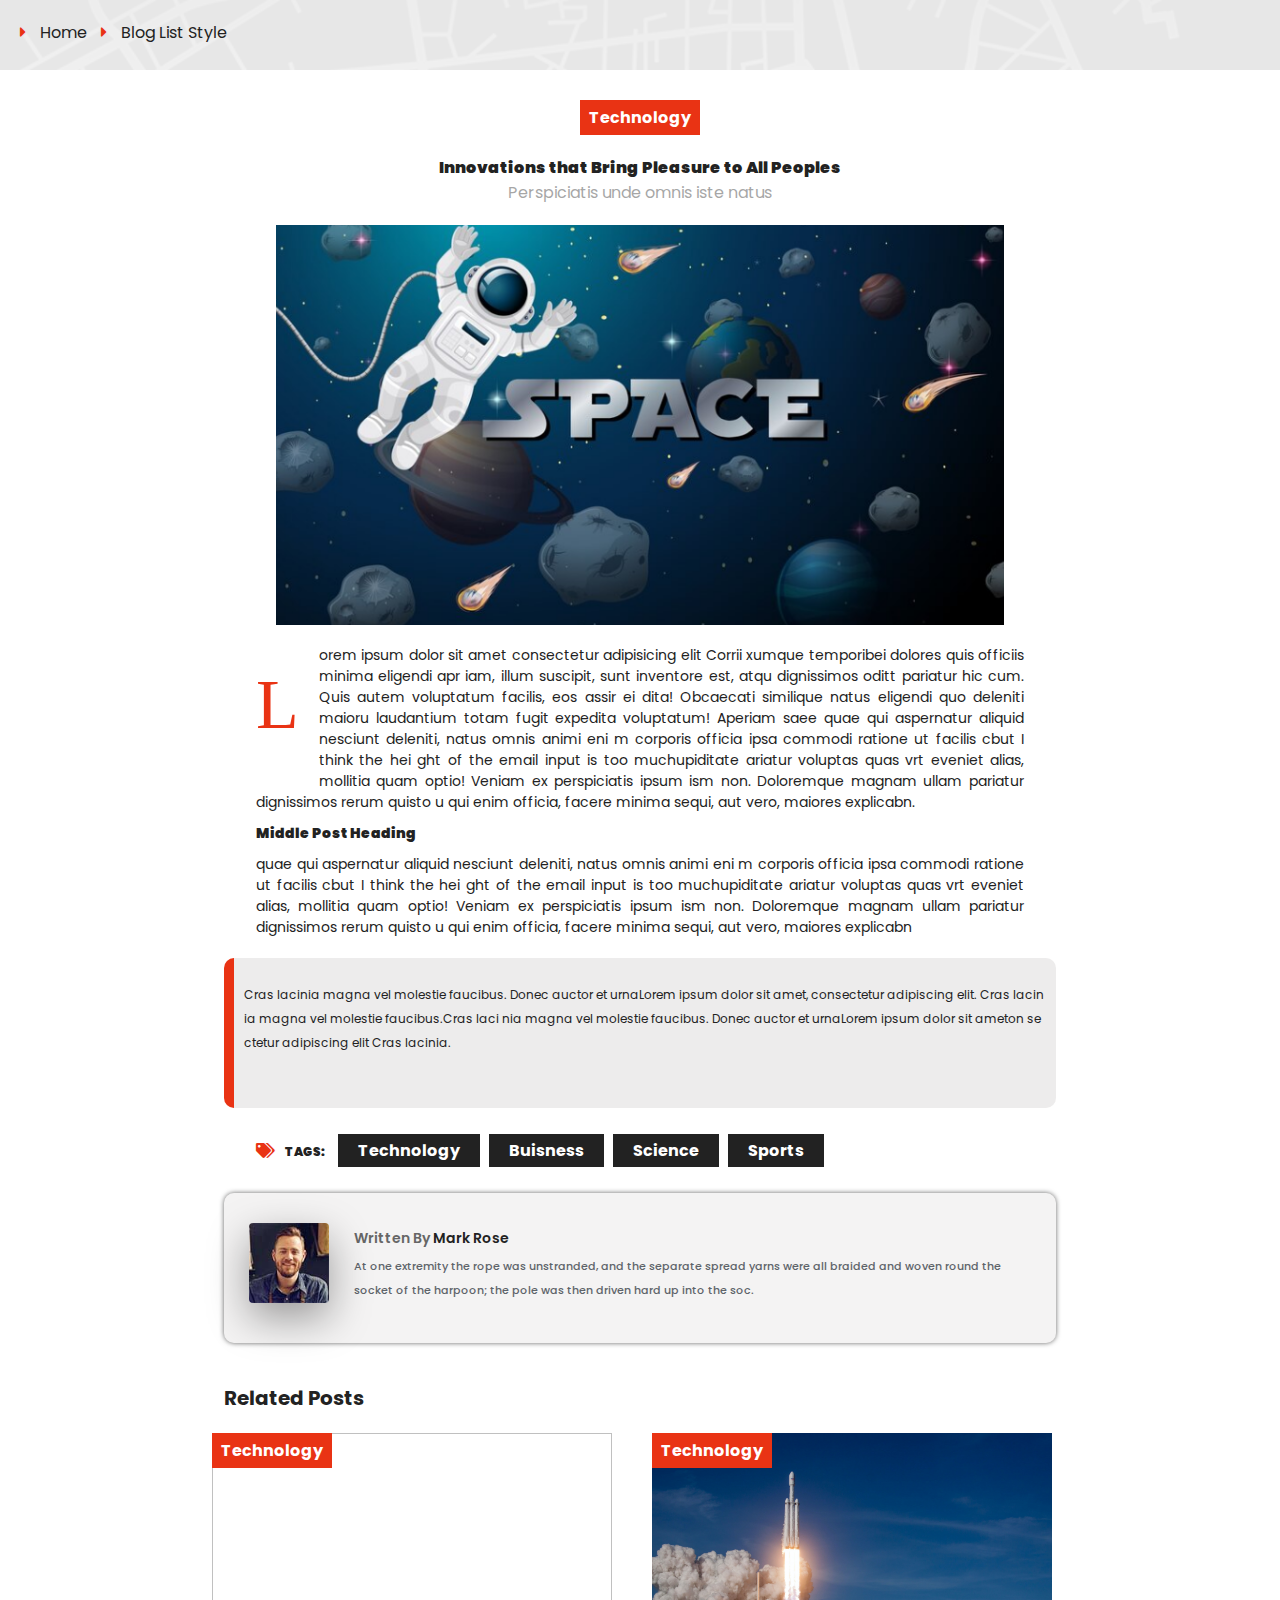
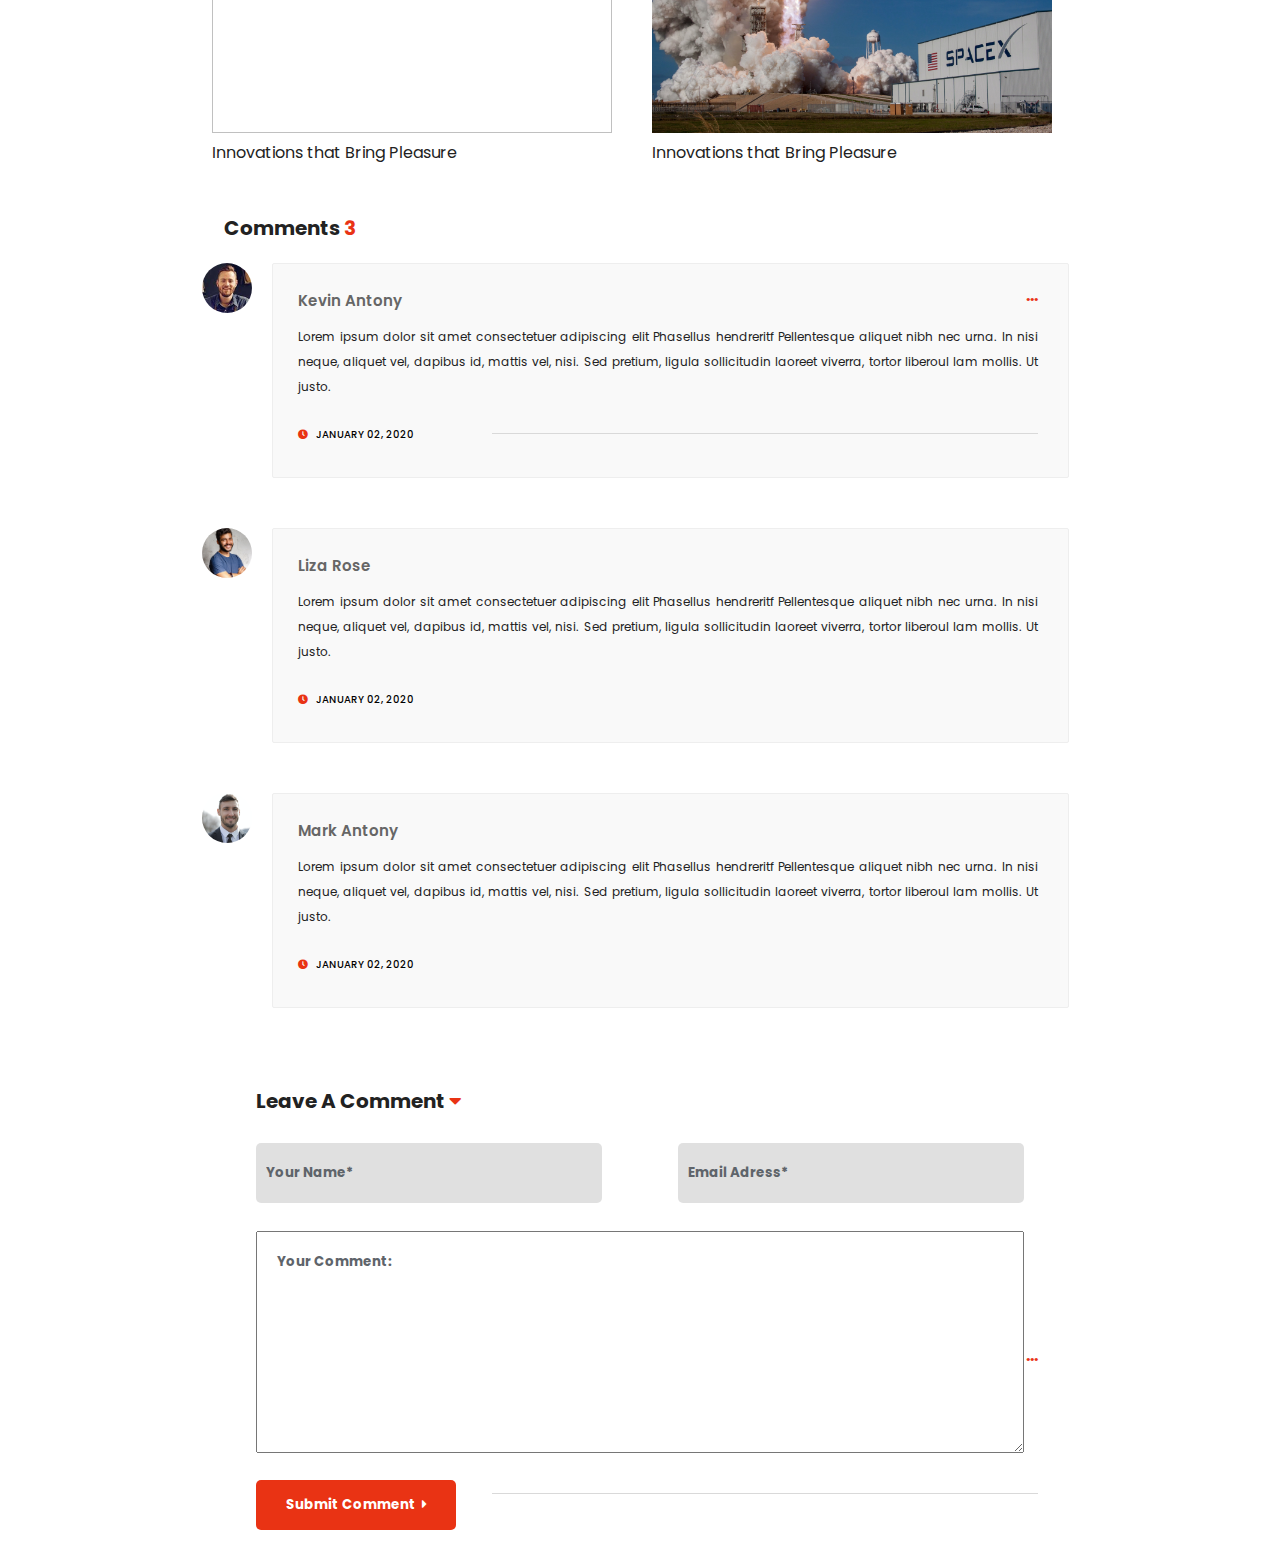
==== commit d62d4d0b: "Fix conflict" ====
--- a/Details/details.html
+++ b/Details/details.html
@@ -7,22 +7,9 @@
     <meta name="viewport" content="width=device-width, initial-scale=1.0">
     <title>Triples News</title>
     <link rel="stylesheet" href="details.css">
-    <link rel="stylesheet" href="../style.css">
 </head>
 
 <body>
-    <div class="nav-bar">
-        <img src="../images/logo.svg" alt="" />
-        <ul class="nav-items">
-          <li class="item"><a href="#home" class="item-link active">Home</a></li>
-          <li class="item"><a href="#latest" class="item-link">Latest</a></li>
-          <li class="item"><a href="#technology" class="item-link">Technology</a></li>
-          <li class="item"><a href="#business" class="item-link">Business</a></li>
-          <li class="item"><a href="#" class="item-link">Search</a></li>
-        </ul>
-      </div> 
-  
-  
     <div class="overlay">
         <div class="second-nav">
             <img src="../images/city-bg.png" alt="">
--- a/Details/details.css
+++ b/Details/details.css
@@ -32,7 +32,7 @@
   position: absolute;
   width: 100%;
   height: 70px;
-  top: 77px;
+  top: 0;
   left: 0;
   background-color: rgba(131, 130, 130, 0.192);
 }
@@ -40,7 +40,6 @@
 /* ------- Path nav Style ------- */
 
 .second-nav {
-  margin-top: 77px;
   height: 70px;
   width: 100%;
   position: relative;
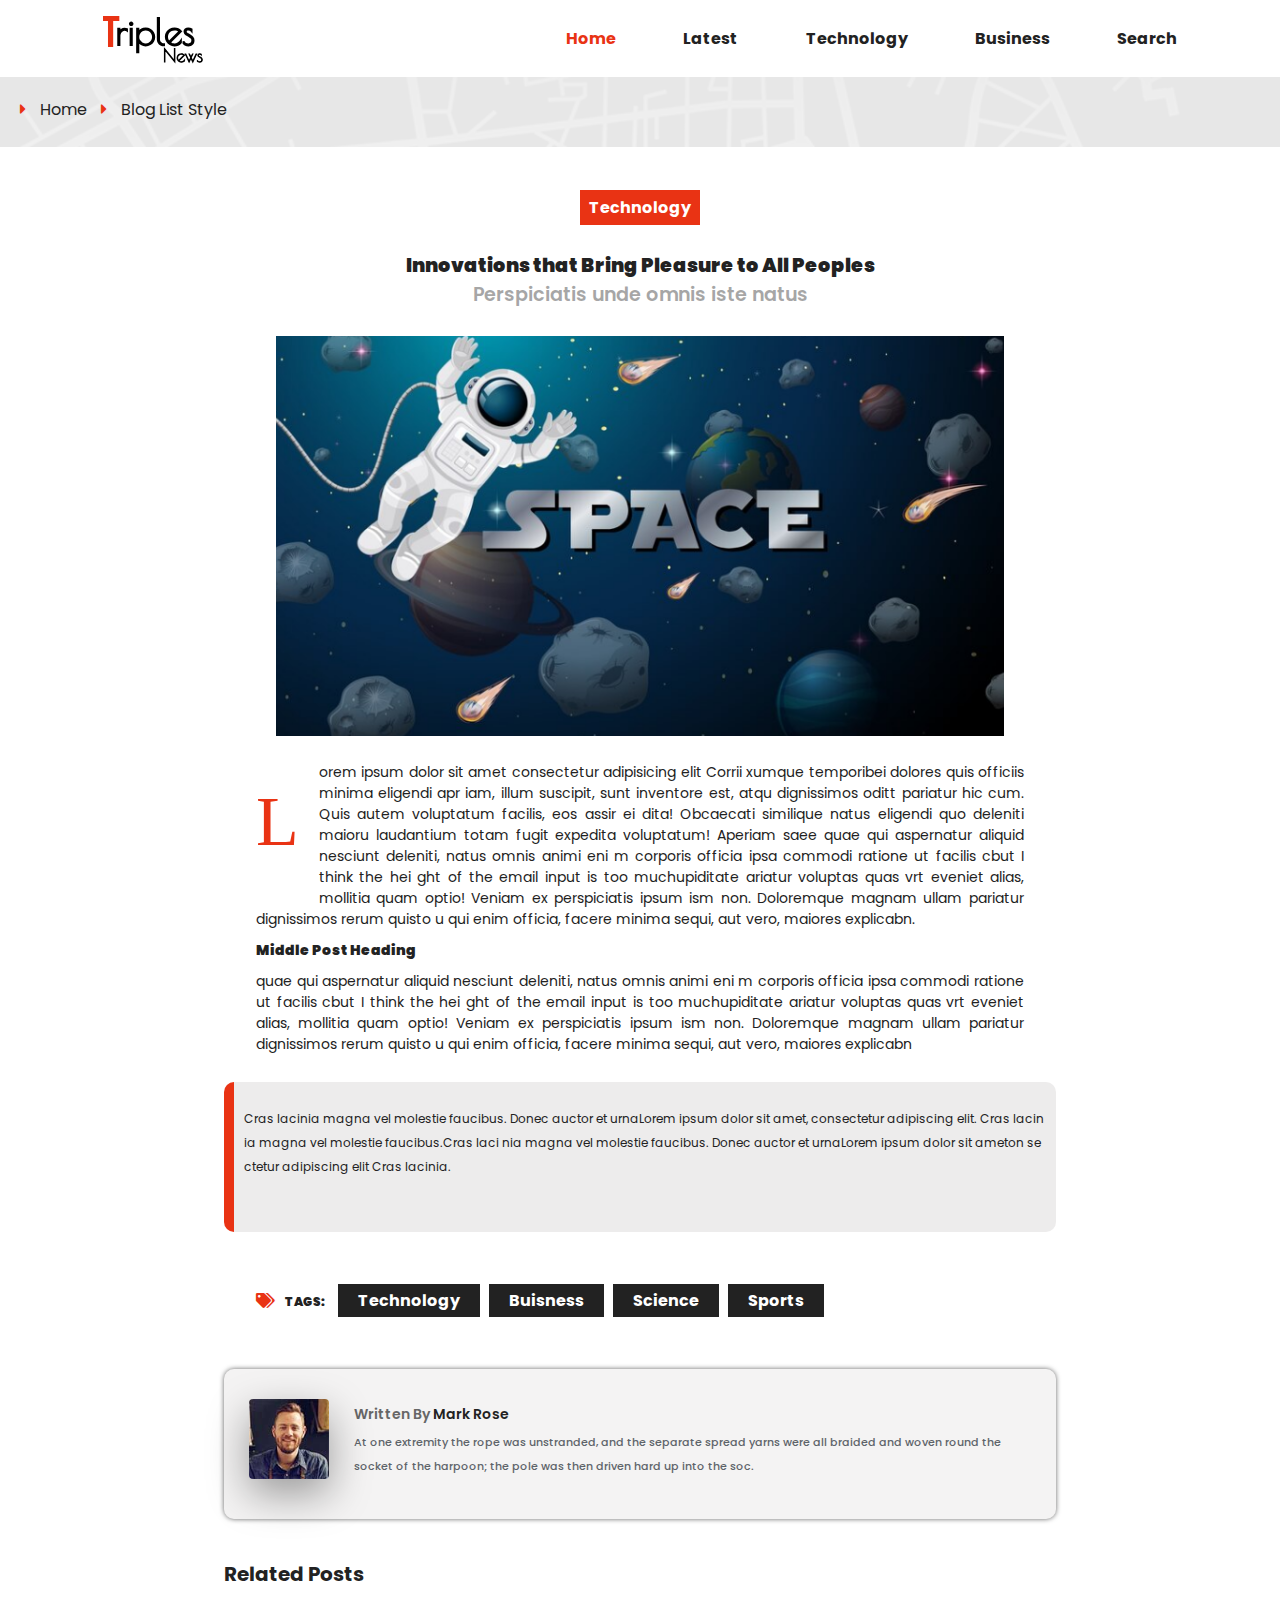
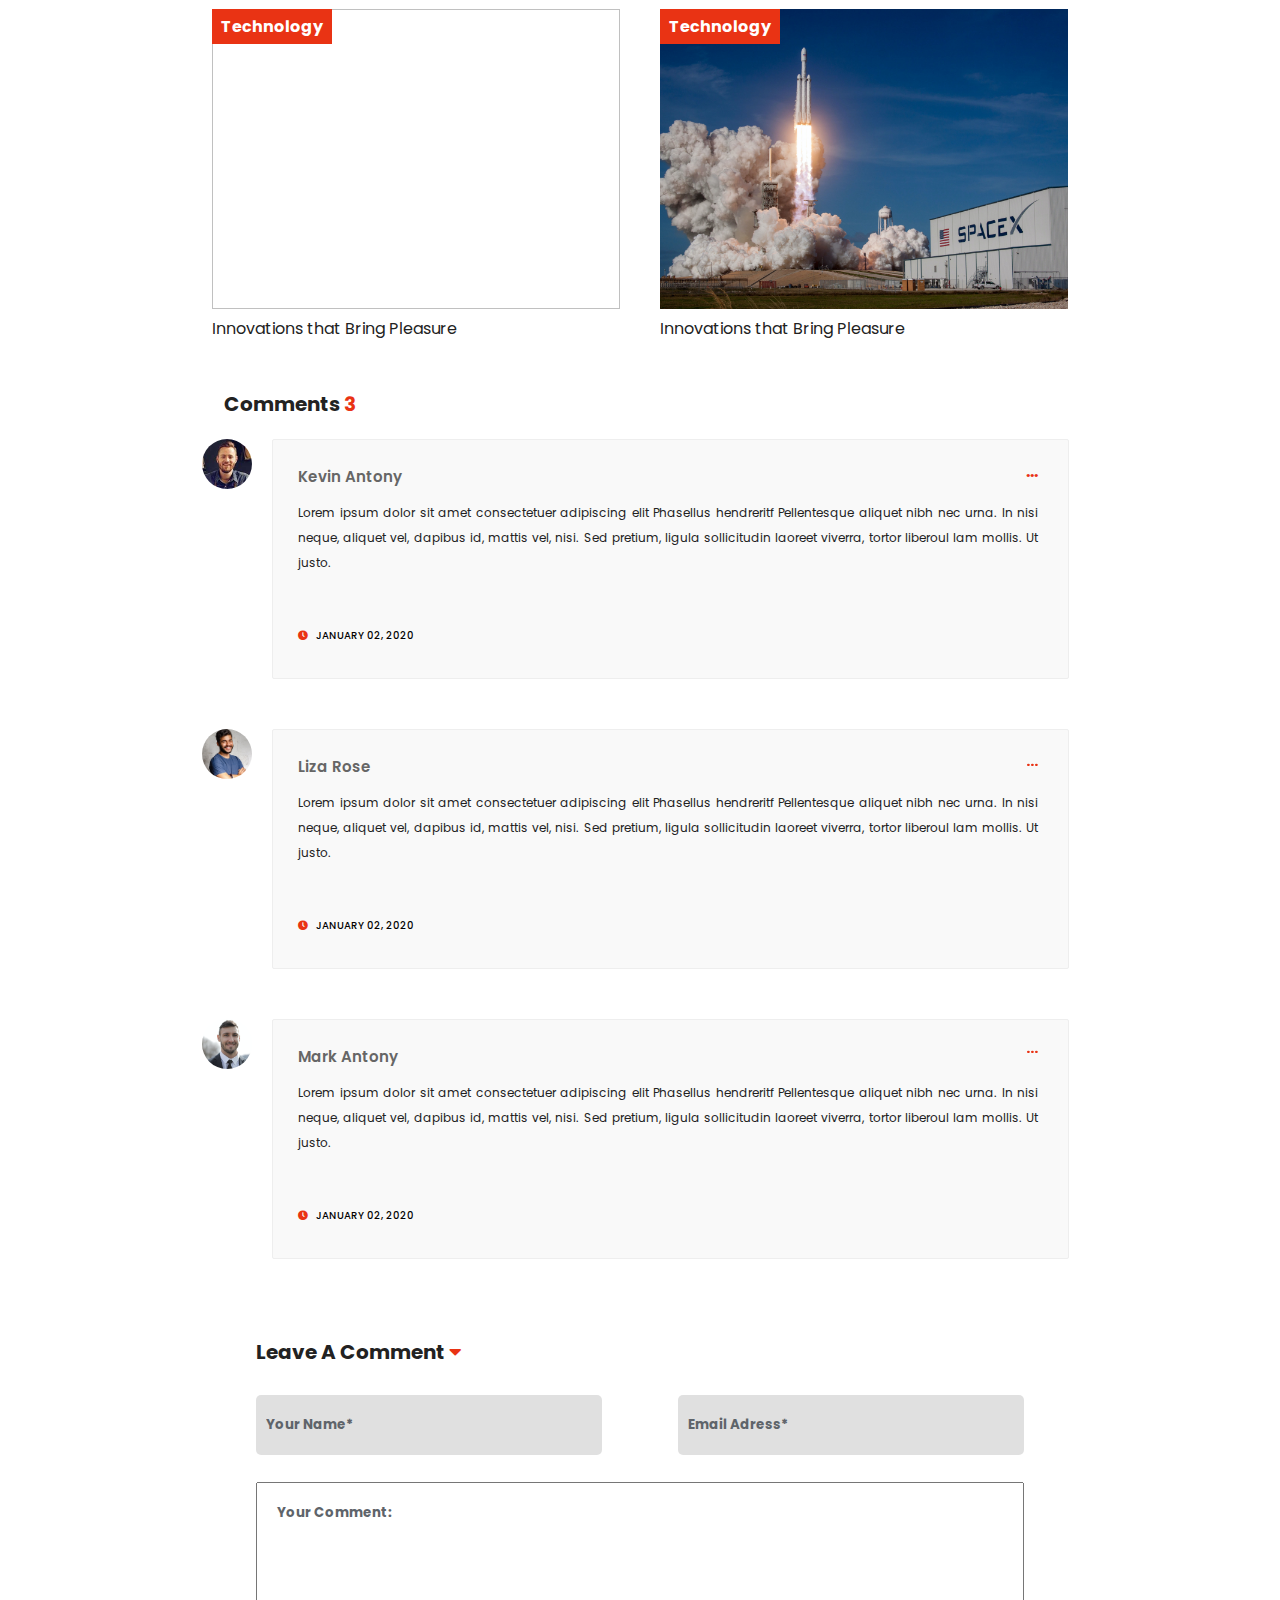
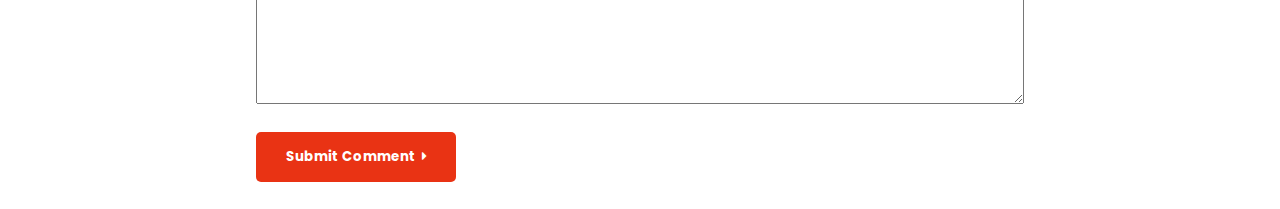
==== commit 03fe21ce: "Fix some styling" ====
--- a/Details/details.html
+++ b/Details/details.html
@@ -7,9 +7,22 @@
     <meta name="viewport" content="width=device-width, initial-scale=1.0">
     <title>Triples News</title>
     <link rel="stylesheet" href="details.css">
+    <link rel="stylesheet" href="../style.css">
 </head>
 
 <body>
+    <div class="nav-bar">
+        <img src="../images/logo.svg" alt="" />
+        <ul class="nav-items">
+            <li class="item"><a href="#home" class="item-link active">Home</a></li>
+            <li class="item"><a href="#latest" class="item-link">Latest</a></li>
+            <li class="item"><a href="#technology" class="item-link">Technology</a></li>
+            <li class="item"><a href="#business" class="item-link">Business</a></li>
+            <li class="item"><a href="#" class="item-link">Search</a></li>
+        </ul>
+    </div>
+
+
     <div class="overlay">
         <div class="second-nav">
             <img src="../images/city-bg.png" alt="">
@@ -93,7 +106,6 @@
                 <div class="comm-meta">
                     <i class="fas fa-clock"></i>
                     <p>JANUARY 02, 2020</p>
-                    <div class="comm-line1"></div>
                 </div>
                 <div class="dots1">...</div>
             </div>
@@ -110,7 +122,6 @@
                 <div class="comm-meta">
                     <i class="fas fa-clock"></i>
                     <p>JANUARY 02, 2020</p>
-                    <div class="comm-line2"></div>
                 </div>
                 <div class="dots2">...</div>
             </div>
@@ -127,21 +138,20 @@
                 <div class="comm-meta">
                     <i class="fas fa-clock"></i>
                     <p>JANUARY 02, 2020</p>
-                    <div class="comm-line3"></div>
                 </div>
                 <div class="dots3">...</div>
             </div>
         </div>
-         <!-- ./comment-container  -->
+        <!-- ./comment-container  -->
         <div class="add-comment">
-            
+
             <form class="comment-form">
                 <p>Leave A Comment <i class="fas fa-caret-down"></i></p>
                 <div class="comment-inputs">
-                <input type="text" name="name" placeholder="Your Name*">
-                <input type="text" name="email" placeholder="Email Adress*">
-             </div>
-                <textarea name=""  cols="30" rows="10" placeholder="Your Comment: ">Your Comment:
+                    <input type="text" name="name" placeholder="Your Name*">
+                    <input type="text" name="email" placeholder="Email Adress*">
+                </div>
+                <textarea name="" cols="30" rows="10" placeholder="Your Comment: ">Your Comment:
                 </textarea>
                 <button class="Submit">
                     Submit Comment <i class="fas fa-caret-right"></i>
@@ -151,7 +161,7 @@
     </div>
     <!-- ./comments-section -->
 
-    
+
     <script>
         // Font Awesome script
         function fontAwesome() {
--- a/Details/details.css
+++ b/Details/details.css
@@ -5,316 +5,327 @@
 /* ------- Variables ------- */
 
 :root {
-  --main-color: #e93314;
-  --secondary-color: #222;
-  --shadow: #666;
-  --tint: #5e646a;
-}
+    --main-color: #e93314;
+    --secondary-color: #222;
+    --shadow: #666;
+    --tint: #5e646a;
+}
+
 
 /* ------- General Style ------- */
 
 * {
-  margin: 0;
-  padding: 0;
-  box-sizing: border-box;
-  font-family: 'Poppins', sans-serif;
-  color: var(--secondary-color);
-  text-align: justify;
+    margin: 0;
+    padding: 0;
+    box-sizing: border-box;
+    font-family: 'Poppins', sans-serif;
+    color: var(--secondary-color);
+    text-align: justify;
 }
 
 .center {
-  display: flex;
-  align-items: center;
-  justify-content: center;
+    display: flex;
+    align-items: center;
+    justify-content: center;
 }
 
 .overlay {
-  position: absolute;
-  width: 100%;
-  height: 70px;
-  top: 0;
-  left: 0;
-  background-color: rgba(131, 130, 130, 0.192);
-}
+    position: absolute;
+    width: 100%;
+    height: 70px;
+    top: 77px;
+    left: 0;
+    background-color: rgba(131, 130, 130, 0.192);
+}
+
 
 /* ------- Path nav Style ------- */
 
 .second-nav {
-  height: 70px;
-  width: 100%;
-  position: relative;
+    height: 70px;
+    width: 100%;
+    position: relative;
 }
 
 .second-nav img {
-  height: 70px;
-  object-fit: cover;
-  width: 100%;
-  opacity: 0.5;
+    height: 70px;
+    object-fit: cover;
+    width: 100%;
+    opacity: 0.5;
 }
 
 .fa-caret-right {
-  color: var(--main-color);
+    color: var(--main-color);
 }
 
 .path {
-  position: absolute;
-  top: 20px;
-  left: 20px;
+    position: absolute;
+    top: 20px;
+    left: 20px;
 }
 
 .second-nav p {
-  display: inline;
-  margin: 0 10px;
-}
+    display: inline;
+    margin: 0 10px;
+}
+
 
 /* ------- News title Style ------- */
 
 .news-details {
-  margin-top: 100px;
+    margin-top: 170px;
 }
 
 .category,
 .tag {
-  background-color: var(--main-color);
-  color: #fff;
-  padding: 5px 60px;
-  margin: 20px auto;
-  width: 100px;
-  font-weight: bold;
-  cursor: pointer;
+    background-color: var(--main-color);
+    color: #fff;
+    padding: 5px 60px;
+    margin: 20px auto;
+    width: 100px;
+    font-weight: bold;
+    cursor: pointer;
 }
 
 .news-title {
-  flex-wrap: nowrap;
-  flex-direction: column;
+    flex-wrap: nowrap;
+    flex-direction: column;
 }
 
 .title {
-  font-weight: 900;
+    font-weight: 900;
 }
 
 .description {
-  opacity: 40%;
-  flex-direction: row;
-}
+    opacity: 40%;
+    flex-direction: row;
+}
+
 
 /* ------- Image Cover Style ------- */
 
 .news-img {
-  height: 400px;
-  object-fit: cover;
-  margin: 20px auto;
-}
+    height: 400px;
+    object-fit: cover;
+    margin: 20px auto;
+}
+
 
 /* ------- News description Style ------- */
 
 .news-paragraph {
-  width: 60%;
-  margin: auto;
-  font-size: 14px;
+    width: 60%;
+    margin: auto;
+    font-size: 14px;
 }
 
 .news-paragraph:first-letter {
-  font-size: 70px;
-  float: left;
-  padding: 20px 20px 40px 0;
-  font-family: 'Playfair Display', cursive;
-  color: var(--main-color);
+    font-size: 70px;
+    float: left;
+    padding: 20px 20px 40px 0;
+    font-family: 'Playfair Display', cursive;
+    color: var(--main-color);
 }
 
 .middle-head {
-  font-weight: 900;
-  display: block;
-  margin: 10px 0;
-}
+    font-weight: 900;
+    display: block;
+    margin: 10px 0;
+}
+
 
 /* ------- Quote div Style ------- */
 
 .quote,
 .post-author {
-  height: 150px;
-  background-color: #dddbdb88;
-  width: 65%;
-  margin: 20px auto;
-  border-radius: 10px;
-  border-left: 10px solid var(--main-color);
+    height: 150px;
+    background-color: #dddbdb88;
+    width: 65%;
+    margin: 20px auto;
+    border-radius: 10px;
+    border-left: 10px solid var(--main-color);
 }
 
 .para-quote {
-  font-size: 12px;
-  line-height: 24px;
-  padding-bottom: 10px;
-  text-align: left;
-  margin: 0 10px;
-}
+    font-size: 12px;
+    line-height: 24px;
+    padding-bottom: 10px;
+    text-align: left;
+    margin: 0 10px;
+}
+
 
 /* ------- Tags Section Style ------- */
 
 .fa-tags {
-  color: var(--main-color);
-  font-size: 15px;
-  margin-right: 6px;
+    color: var(--main-color);
+    font-size: 15px;
+    margin-right: 6px;
 }
 
 .most-tags {
-  display: inline;
-  margin-right: 4px;
-  font-size: 12px;
-  font-weight: 900;
-  text-transform: uppercase;
+    display: inline;
+    margin-right: 4px;
+    font-size: 12px;
+    font-weight: 900;
+    text-transform: uppercase;
 }
 
 .tags {
-  width: 60%;
-  justify-content: flex-start;
-  margin: 30px auto;
+    width: 60%;
+    justify-content: flex-start;
+    margin: 30px auto;
 }
 
 .tag {
-  display: inline;
-  margin-left: 5px;
-  background-color: var(--secondary-color);
-  transition: all 0.3s ease-in-out;
-  padding: 5px 20px;
+    display: inline;
+    margin-left: 5px;
+    background-color: var(--secondary-color);
+    transition: all 0.3s ease-in-out;
+    padding: 5px 20px;
 }
 
 .tag:hover {
-  background-color: var(--main-color);
-}
+    background-color: var(--main-color);
+}
+
 
 /* ------- Post author Section Style ------- */
 
 .fl-wrap {
-  float: left;
-  position: relative;
+    float: left;
+    position: relative;
 }
 
 .post-author {
-  box-shadow: 0 0 5px var(--shadow);
-  border: none;
-  position: relative;
-  background-color: #dddbdb52;
+    box-shadow: 0 0 5px var(--shadow);
+    border: none;
+    position: relative;
+    background-color: #dddbdb52;
 }
 
 .author-img {
-  position: absolute;
-  z-index: 2;
-  top: 30px;
-  left: 25px;
+    position: absolute;
+    z-index: 2;
+    top: 30px;
+    left: 25px;
 }
 
 .post-author img {
-  width: 80px;
-  height: 80px;
-  border-radius: 4px;
-  float: left;
-  box-shadow: 0 15px 40px rgb(0 0 0 / 37%);
+    width: 80px;
+    height: 80px;
+    border-radius: 4px;
+    float: left;
+    box-shadow: 0 15px 40px rgb(0 0 0 / 37%);
 }
 
 .author-content {
-  padding: 10px 35px 30px 130px;
+    padding: 10px 35px 30px 130px;
 }
 
 .post-author h5 {
-  text-align: left;
-  color: #666;
-  width: 100%;
-  float: left;
-  font-weight: 600;
-  font-size: 14px;
-  padding: 23px 10px 5px 0;
+    text-align: left;
+    color: #666;
+    width: 100%;
+    float: left;
+    font-weight: 600;
+    font-size: 14px;
+    padding: 23px 10px 5px 0;
 }
 
 .post-author p {
-  text-align: left;
-  font-size: 11px;
-  line-height: 24px;
-  padding-bottom: 10px;
-  font-weight: 500;
-  color: #5e646a;
-}
+    text-align: left;
+    font-size: 11px;
+    line-height: 24px;
+    padding-bottom: 10px;
+    font-weight: 500;
+    color: #5e646a;
+}
+
 
 /* ------- Related Post Section Style ------- */
 
 .related-section {
-  width: 100%;
-  /* background-color: #f2f2f2; */
-  padding-top: 20px;
-  padding-bottom: 40px;
+    width: 100%;
+    /* background-color: #f2f2f2; */
+    padding-top: 20px;
+    padding-bottom: 40px;
 }
 
 .section-title {
-  width: 65%;
-  margin: auto;
-  font-size: 20px;
-  font-weight: bold;
+    width: 65%;
+    margin: auto;
+    font-size: 20px;
+    font-weight: bold;
 }
 
 .related-post {
-  display: flex;
-  width: 70%;
-  margin: auto;
+    display: flex;
+    width: 70%;
+    margin: auto;
 }
 
 .post {
-  height: 300px;
-  width: 400px;
-  position: relative;
-  margin: 20px;
+    height: 300px;
+    width: 450px;
+    position: relative;
+    margin: 20px;
 }
 
 .related-post img {
-  width: 100%;
-  height: 100%;
-  object-fit: cover;
-  cursor: pointer;
+    width: 100%;
+    height: 100%;
+    object-fit: cover;
+    cursor: pointer;
 }
 
 .post .category {
-  position: absolute;
-  margin-top: 0;
-  top: 0;
+    position: absolute;
+    margin-top: 0;
+    top: 0;
 }
 
 .post img:hover {
-  opacity: 0.8;
+    opacity: 0.8;
 }
 
 .related-title {
-  font-size: 16px;
-}
+    font-size: 16px;
+}
+
 
 /* ------- Comments Section Style ------- */
 
-.comments-section{
-  display: flex;
-  flex-direction: column;
-}
+.comments-section {
+    display: flex;
+    flex-direction: column;
+}
+
 .comments-section .section-title {
-  margin: 20px auto;
-  
+    margin: 20px auto;
 }
 
 .comment-container {
-  width: 70%;
-  margin: auto;
-  position: relative;
+    width: 70%;
+    margin: auto;
+    position: relative;
 }
 
 .comm-num {
-  color: var(--main-color);
+    color: var(--main-color);
 }
 
 .comm-img1,
 .comm-img2,
 .comm-img3 {
-  display: inline;
-  position: absolute;
-  top: 0;
-  left: 10px;
-  width: 80px;
-  height: 80px;
-}
+    display: inline;
+    position: absolute;
+    top: 0;
+    left: 10px;
+    width: 80px;
+    height: 80px;
+}
+
 
 /* .comm-img2 {
   top: 270px;
@@ -327,146 +338,137 @@
 .comm-img1 img,
 .comm-img2 img,
 .comm-img3 img {
-  border-radius: 50%;
-  width: 50px;
-  height: 50px;
-  object-fit: cover;
+    border-radius: 50%;
+    width: 50px;
+    height: 50px;
+    object-fit: cover;
 }
 
 .comment-body {
-  float: left;
-  width: 89%;
-  padding: 25px 30px 30px 25px;
-  background: #f9f9f9;
-  border-radius: 2px;
-  border: 1px solid #eee;
-  margin-left: 80px;
-  margin-bottom: 50px;
+    float: left;
+    width: 89%;
+    padding: 25px 30px 30px 25px;
+    background: #f9f9f9;
+    border-radius: 2px;
+    border: 1px solid #eee;
+    margin-left: 80px;
+    margin-bottom: 50px;
 }
 
 .comment-body h4 {
-  text-align: left;
-  float: left;
-  font-size: 15px;
-  font-weight: 600;
-  color: #666;
+    text-align: left;
+    float: left;
+    font-size: 15px;
+    font-weight: 600;
+    color: #666;
 }
 
 .comment-body p {
-  margin-top: 10px;
-  font-size: 12px;
-  line-height: 25px;
+    margin-top: 10px;
+    font-size: 12px;
+    line-height: 25px;
 }
 
 .fa-clock {
-  color: var(--main-color);
-  border: none;
-  padding-top: 30px;
-  font-size: 10px;
-  font-weight: 400;
-  margin-right: 4px;
+    color: var(--main-color);
+    border: none;
+    padding-top: 30px;
+    font-size: 10px;
+    font-weight: 400;
+    margin-right: 4px;
 }
 
 .comm-meta p {
-  top: 20px;
-  text-transform: uppercase;
-  font-size: 10px;
-  color: #000;
-  font-weight: 500;
-  display: inline;
-}
-
-.comm-line1,
-.comm-line2,
-.comm-line3 {
-  position: absolute;
-  right: 50px;
-  left: 300px;
-  top: 170px;
-  height: 1px;
-  background: #d9d9d9;
-}
-
-.comm-line2 {
-  top: 435px;
-}
-
-.comm-line3 {
-  top: 700px;
+    top: 20px;
+    text-transform: uppercase;
+    font-size: 10px;
+    color: #000;
+    font-weight: 500;
+    display: inline;
 }
 
 .dots1,
 .dots2,
 .dots3 {
-  color: var(--main-color);
-  position: absolute;
-  font-weight: bold;
-  top: 20px;
-  right: 50px;
+    color: var(--main-color);
+    position: absolute;
+    font-weight: bold;
+    top: 20px;
+    right: 50px;
 }
 
 .dots2 {
-  top: 280px;
+    z-index: 1;
+    top: 19px;
 }
 
 .dots3 {
-  top: 550px;
-}
-
-.add-comment{
-  display: flex;
-  flex-direction: column;
-  align-items: center;
-}
-.add-comment p{
- align-self: start;
- font-size: 20px;
-  font-weight: bold;
-  float: left;
-}
-.add-comment .fa-caret-down{
-  color:var(--main-color)
-}
-.add-comment .fa-caret-right{
-  margin-left: 3px;
-  color: #fff;
-}
-.comment-form{
-  display: flex;
-  flex-direction: column;
-  justify-content: space-evenly;
-  width: 60%;
-  height: 500px;
-}
-
-.comment-form input{
-  width: 45%;
-  height: 60px;
-  border-radius: 5px;
-  background-color: rgba(128, 128, 128, 0.247);
-  color: var(--tint);
-  border: none;
-  padding-left: 10px;
-  font-weight: bold;
-}
-
-::placeholder{
-  color:var(--tint);
-}
-.comment-inputs{
-display: flex;
-justify-content: space-between;
-}
-.comment-form input:focus{
-  outline: none;
-}
-.add-comment textarea{
-  padding-top: 20px;
-  padding-left: 20px;
-  color: var(--tint);
-  font-weight: bold;
-}
-.comment-form button{
+    z-index: 1;
+    top: 16px;
+}
+
+.add-comment {
+    display: flex;
+    flex-direction: column;
+    align-items: center;
+}
+
+.add-comment p {
+    align-self: start;
+    font-size: 20px;
+    font-weight: bold;
+    float: left;
+}
+
+.add-comment .fa-caret-down {
+    color: var(--main-color)
+}
+
+.add-comment .fa-caret-right {
+    margin-left: 3px;
+    color: #fff;
+}
+
+.comment-form {
+    display: flex;
+    flex-direction: column;
+    justify-content: space-evenly;
+    width: 60%;
+    height: 500px;
+}
+
+.comment-form input {
+    width: 45%;
+    height: 60px;
+    border-radius: 5px;
+    background-color: rgba(128, 128, 128, 0.247);
+    color: var(--tint);
+    border: none;
+    padding-left: 10px;
+    font-weight: bold;
+}
+
+::placeholder {
+    color: var(--tint);
+}
+
+.comment-inputs {
+    display: flex;
+    justify-content: space-between;
+}
+
+.comment-form input:focus {
+    outline: none;
+}
+
+.add-comment textarea {
+    padding-top: 20px;
+    padding-left: 20px;
+    color: var(--tint);
+    font-weight: bold;
+}
+
+.comment-form button {
     background-color: var(--main-color);
     color: #fff;
     border: none;
@@ -476,4 +478,4 @@
     font-weight: bold;
     border-radius: 5px;
     cursor: pointer;
-}
+}--- a/style.css
+++ b/style.css
@@ -0,0 +1,712 @@
+@import url("https://fonts.googleapis.com/css2?family=Poppins:wght@400;700&display=swap");
+:root {
+    --main-color: #e93314;
+    --secondary-color: #222;
+    --shadow: #666;
+    --tint: #5e646a;
+}
+
+* {
+    padding: 0;
+    margin: 0;
+    box-sizing: border-box;
+    font-family: "Poppins", sans-serif;
+}
+
+html {
+    scroll-behavior: smooth;
+}
+
+.nav-bar {
+    width: 100%;
+    height: 4.8rem;
+    background-color: #fff;
+    display: flex;
+    justify-content: space-around;
+    align-items: center;
+    position: fixed;
+    top: 0;
+    z-index: 1;
+}
+
+.nav-items {
+    display: flex;
+    justify-content: flex-end;
+    gap: 4.2rem;
+    width: 60%;
+    font-weight: bold;
+    font-size: 1rem;
+    transition: all 0.5s ease-in-out;
+}
+
+.item {
+    list-style-type: none;
+    transition: all 0.2s ease-in-out;
+}
+
+.item:hover {
+    color: #e93314;
+    cursor: pointer;
+}
+
+.main {
+    width: 100%;
+    height: 700px;
+    background-image: url(images/banner.jpg);
+    background-repeat: no-repeat;
+    background-size: cover;
+    position: relative;
+}
+
+.item-link {
+    text-decoration: none;
+    color: #222;
+    transition: all 0.2s ease-in-out;
+}
+
+.item-link:hover {
+    color: #e93314;
+    cursor: pointer;
+}
+
+.main {
+    width: 100%;
+    height: 700px;
+    background-image: url(images/banner.jpg);
+    background-repeat: no-repeat;
+    background-size: cover;
+    position: relative;
+    margin-top: 4.8rem;
+}
+
+.main-content {
+    width: 100%;
+    height: 100%;
+    background-color: rgba(0, 0, 0, 0.507);
+    color: white;
+    display: flex;
+    align-items: center;
+    justify-content: center;
+}
+
+.main-content h1 {
+    font-size: 3em;
+    cursor: pointer;
+    transition: all 0.2s ease-in-out;
+}
+
+.main-content h1:hover {
+    color: var(--main-color);
+    text-decoration: underline;
+}
+
+.main-content h3 {
+    color: #aaa;
+}
+
+.organize {
+    width: 80%;
+    height: 45%;
+    display: flex;
+    flex-direction: column;
+    justify-content: space-evenly;
+}
+
+.main button {
+    width: 150px;
+    height: 60px;
+    background-color: #e93314;
+    border: none;
+    border-radius: 2px;
+    color: #fff;
+    font-size: 1.2em;
+    transition: all 0.2s ease-in-out;
+}
+
+.main button:focus {
+    outline: none;
+}
+
+.main button:hover {
+    cursor: pointer;
+    background-color: #c52f15;
+}
+
+.news-auth {
+    width: 20%;
+    display: flex;
+    justify-content: space-between;
+}
+
+.news-auth p i {
+    font-size: 1.2rem;
+    color: #fff;
+    margin-right: 0.5rem;
+    width: 20%;
+    display: flex;
+    justify-content: space-between;
+    color: #aaa;
+}
+
+.news-auth p i {
+    font-size: 1.2rem;
+    color: #aaa;
+    margin-right: 0.5rem;
+}
+
+.active {
+    color: #e93314;
+}
+
+.footer {
+    position: relative;
+    display: flex;
+    flex-direction: column;
+    width: 100%;
+}
+
+.footer .top-footer {
+    padding: 4.8rem;
+    background-color: #5d5959;
+    display: flex;
+    justify-content: space-around;
+    align-items: flex-start;
+    gap: 3.2rem;
+}
+
+.top-footer .logo-part {
+    flex-basis: 50%;
+    display: flex;
+    flex-direction: column;
+    justify-content: space-between;
+    gap: 1.8rem;
+}
+
+.logo-part p {
+    font-size: 0.8rem;
+    color: #fff;
+}
+
+.social-links {
+    display: flex;
+    gap: 0.4rem;
+    align-items: center;
+}
+
+.social-links i {
+    font-size: 0.7rem;
+    color: white;
+    background-color: var(--main-color);
+    padding: 0.8rem;
+    cursor: pointer;
+    transition: all 0.3s ease-in-out;
+}
+
+.social-links i:hover {
+    background-color: var(--secondary-color);
+    transform: translateY(-2px);
+}
+
+.top-footer .logo-part img {
+    width: 25%;
+}
+
+.categories-part {
+    display: flex;
+    flex-direction: column;
+    width: 15%;
+    gap: 1.8rem;
+}
+
+.header {
+    color: white;
+    font-weight: 600;
+}
+
+.header::after {
+    content: "";
+    display: block;
+    width: 100%;
+    height: 1px;
+    background-color: var(--secondary-color);
+    margin-top: 1.4rem;
+}
+
+.links {
+    display: flex;
+    flex-direction: column;
+    gap: 0.2rem;
+}
+
+.links li {
+    font-size: 0.8rem;
+    font-weight: 500;
+    list-style-type: none;
+    color: #aaa;
+    position: relative;
+}
+
+.links li::before {
+    font: var(--fa-font-solid);
+    content: "\f0da";
+    position: absolute;
+    left: -20px;
+    top: 5px;
+    font-size: 0.6rem;
+    color: #e93314;
+    transition: all 0.3s ease-in-out;
+}
+
+.links li:hover::before {
+    left: -30px;
+}
+
+.link {
+    cursor: pointer;
+    transition: all 200ms linear;
+}
+
+.link:hover {
+    color: #fff;
+}
+
+.links-part {
+    display: flex;
+    width: 15%;
+    flex-direction: column;
+    gap: 1.8rem;
+}
+
+.subscribe-part {
+    display: flex;
+    flex-direction: column;
+    gap: 1.8rem;
+    flex-basis: 50%;
+}
+
+.subscribe-part p:nth-child(2) {
+    font-size: 0.8rem;
+    color: #fff;
+}
+
+.subscribe-input {
+    display: flex;
+    gap: 0.2rem;
+}
+
+.subscribe-input input {
+    width: 100%;
+    border: none;
+    background-color: #222;
+    padding: 0.8rem 0.9rem;
+    font-size: 0.8rem;
+    outline: none;
+    color: white;
+    box-shadow: inset 1px -1px 5px 1px var(--tint);
+}
+
+.subscribe-input input::placeholder {
+    color: #fff;
+}
+
+.subscribe-input button {
+    text-align: center;
+    border: none;
+    background-color: var(--main-color);
+    color: white;
+    padding: 0.9rem;
+    font-size: 0.7rem;
+    font-weight: 600;
+    border-radius: 5px;
+    outline: none;
+    cursor: pointer;
+}
+
+.lower-footer {
+    display: flex;
+    justify-content: space-between;
+    align-items: center;
+    padding: 1.8rem 5.2rem;
+    background-color: var(--secondary-color);
+}
+
+.lower-footer p {
+    font-size: 0.7rem;
+    color: #aaa;
+}
+
+.lower-footer span {
+    color: var(--main-color);
+}
+
+.lower-footer .right-part {
+    display: flex;
+    gap: 1.2rem;
+    align-items: center;
+    font-size: 0.8rem;
+    color: #eee;
+    text-decoration: none;
+}
+
+.lower-footer .right-part a {
+    color: #eee;
+    text-decoration: none;
+}
+
+.lower-footer .right-part a:visited {
+    color: #eee;
+    text-decoration: none;
+}
+
+.lower-footer .right-part i {
+    color: #fff;
+    background-color: var(--main-color);
+    padding: 1rem 1rem 0.8rem 1rem;
+    border-radius: 5px;
+    text-align: center;
+    font-weight: 600;
+    font-size: 0.8rem;
+    cursor: pointer;
+}
+
+
+/* ------------------------------------------- */
+
+.container {
+    display: flex;
+    justify-content: center;
+    align-items: center;
+    margin: 0 auto;
+    width: 90%;
+    height: 100%;
+}
+
+.news-section {
+    padding: 1.2rem;
+}
+
+.slide {
+    width: 66.66%;
+    height: 100%;
+    background-color: #fff;
+    display: flex;
+    flex-direction: column;
+    gap: 0.2rem;
+    padding: 1.2rem;
+    border-right: #5e646a solid 1px;
+}
+
+.slide-header {
+    font-size: 1.8rem;
+    font-weight: 600;
+}
+
+.slide-header::first-letter {
+    font-size: 2.5rem;
+    font-weight: 600;
+    color: var(--main-color);
+}
+
+.slide-slang {
+    font-size: 1.1rem;
+    color: #a2a2a2;
+}
+
+.slide-slang::after {
+    content: "";
+    display: block;
+    width: 100%;
+    height: 2px;
+    margin-top: 1.2rem;
+    background-image: linear-gradient(to left, #a2a2a2, #c52f15);
+    color: #e93314;
+    z-index: 1;
+}
+
+.news-card {
+    display: flex;
+    margin-top: 2.4rem;
+    justify-content: center;
+    align-items: center;
+    gap: 1.8rem;
+}
+
+.news-card .news-img {
+    width: 600px;
+    border-radius: 10px;
+    overflow: hidden;
+    cursor: pointer;
+    filter: brightness(0.8);
+    transition: all 0.2s ease-in-out;
+}
+
+.news-card .news-img:hover {
+    filter: brightness(1);
+}
+
+.news-details {
+    display: flex;
+    flex-direction: column;
+    gap: 0.4rem;
+}
+
+.news-details .news-category {
+    color: white;
+    padding: 0.4rem 1.2rem;
+    background-color: #e93314;
+    font-size: 0.8rem;
+    align-self: flex-start;
+    border-radius: 2px;
+    transition: all 0.2s ease-in-out;
+    cursor: pointer;
+}
+
+.news-details .news-category:hover {
+    background-color: var(--secondary-color);
+}
+
+.news-details .news-title,
+.news-details .news-title:active,
+.news-details .news-title:visited {
+    font-size: 1.2rem;
+    font-weight: 600;
+    text-decoration: none;
+    color: var(--secondary-color);
+    transition: all 0.2s ease-in-out;
+}
+
+.news-details .news-title:hover {
+    color: var(--main-color);
+}
+
+.news-details .news-date {
+    color: rgb(88, 81, 81);
+    font-size: 0.8rem;
+    display: flex;
+    align-items: center;
+    gap: 0.3rem;
+    text-transform: uppercase;
+}
+
+.news-details .news-date i {
+    color: var(--main-color);
+}
+
+.news-details .news-desc {
+    color: #bbb;
+    font-size: 0.8rem;
+}
+
+.news-details .news-author {
+    display: flex;
+    justify-content: space-between;
+    align-items: center;
+}
+
+.news-details .news-author .author-personal {
+    display: flex;
+    gap: 1.2rem;
+}
+
+.news-details .news-author .author-personal .author-img {
+    width: 2.4rem;
+    height: 2.4rem;
+    border-radius: 50%;
+}
+
+.news-details .news-author .author-personal .author-name {
+    font-size: 0.8rem;
+    align-self: center;
+    font-weight: 600;
+    cursor: pointer;
+    transition: all 0.2s ease-in-out;
+}
+
+.news-details .news-author .author-personal .author-name:hover {
+    color: var(--main-color);
+}
+
+.news-details .news-author .news-activity {
+    display: flex;
+    gap: 1.2rem;
+}
+
+.news-details .news-author .news-activity .comment {
+    display: flex;
+    gap: 0.4rem;
+    justify-content: center;
+    align-items: center;
+}
+
+.news-details .news-author .news-activity .visited {
+    display: flex;
+    gap: 0.4rem;
+    justify-content: center;
+    align-items: center;
+}
+
+.news-details .news-author .news-activity i {
+    color: var(--main-color);
+    font-size: 1rem;
+}
+
+.news-details .news-author .news-activity span {
+    font-size: 0.8rem;
+    font-weight: 600;
+}
+
+@media screen and (max-width: 796px) {
+    html {
+        font-size: 62.5%;
+    }
+    .subscribe-part .subscribe-input {
+        flex-direction: column;
+        gap: 1.2rem;
+    }
+}
+
+@media screen and (max-width: 415px) {
+    html {
+        font-size: 50%;
+    }
+    .top-footer {
+        flex-wrap: wrap-reverse;
+    }
+    .subscribe-part {
+        flex: 1;
+        flex-basis: 75%;
+    }
+    .lower-footer {
+        flex-direction: column;
+        gap: 1.2rem;
+    }
+    .subscribe-part .subscribe-input {
+        flex-direction: column;
+        gap: 1.2rem;
+    }
+    .news-card {
+        flex-direction: column;
+    }
+    .news-card .news-img {
+        width: 100%;
+    }
+}
+
+
+/* -------- Side bar Style -------- */
+
+.side-bar {
+    width: 33.33%;
+    height: 100%;
+    align-self: flex-start;
+}
+
+.news {
+    background-color: #f2f2f2a9;
+}
+
+.side-head {
+    display: flex;
+    flex-direction: row;
+}
+
+.popular-side,
+.recent-side {
+    margin: 0px 0px;
+    text-transform: uppercase;
+    background-color: var(--main-color);
+    padding: 15px 20px;
+    width: 50%;
+    color: #fff;
+    height: 50px;
+    text-align: center;
+}
+
+.recent-side {
+    background-color: var(--secondary-color);
+}
+
+.popular-news {
+    display: flex;
+}
+
+.pop-image {
+    width: 120px;
+    height: 70px;
+    object-fit: cover;
+    margin: 20px;
+    border-radius: 10px;
+}
+
+.side-bar p {
+    display: inline;
+}
+
+.comm-meta {
+    margin-top: 25px;
+}
+
+.popular-title {
+    font-size: 14px;
+    font-weight: 900;
+}
+
+.fa-clock,
+.fa-comments,
+.fa-eye {
+    color: var(--main-color);
+    font-size: 10px;
+}
+
+.date {
+    font-size: 10px;
+    color: var(--shadow);
+    margin-right: 8px;
+}
+
+
+/* Popular Tags Section Style */
+
+.popular-tag {
+    margin-top: 20px;
+}
+
+.tags-title {
+    font-weight: 900;
+    font-size: 18px;
+    margin: 20px;
+    text-transform: uppercase;
+}
+
+.tags-title::after {
+    content: "";
+    display: block;
+    width: 100%;
+    height: 2px;
+    z-index: 1;
+    background-color: var(--tint);
+    margin-top: 15px;
+}
+
+.tag {
+    margin-left: 5px;
+    background-color: var(--secondary-color);
+    transition: all 0.3s ease-in-out;
+    padding: 5px 20px;
+    color: #fff;
+    width: 45%;
+}
+
+.tag:hover {
+    background-color: var(--main-color);
+}
+
+.most {
+    margin-top: 5px;
+    display: flex;
+    flex-wrap: wrap;
+    flex-direction: row;
+    width: 100%;
+    gap: 10px;
+    justify-content: space-evenly;
+}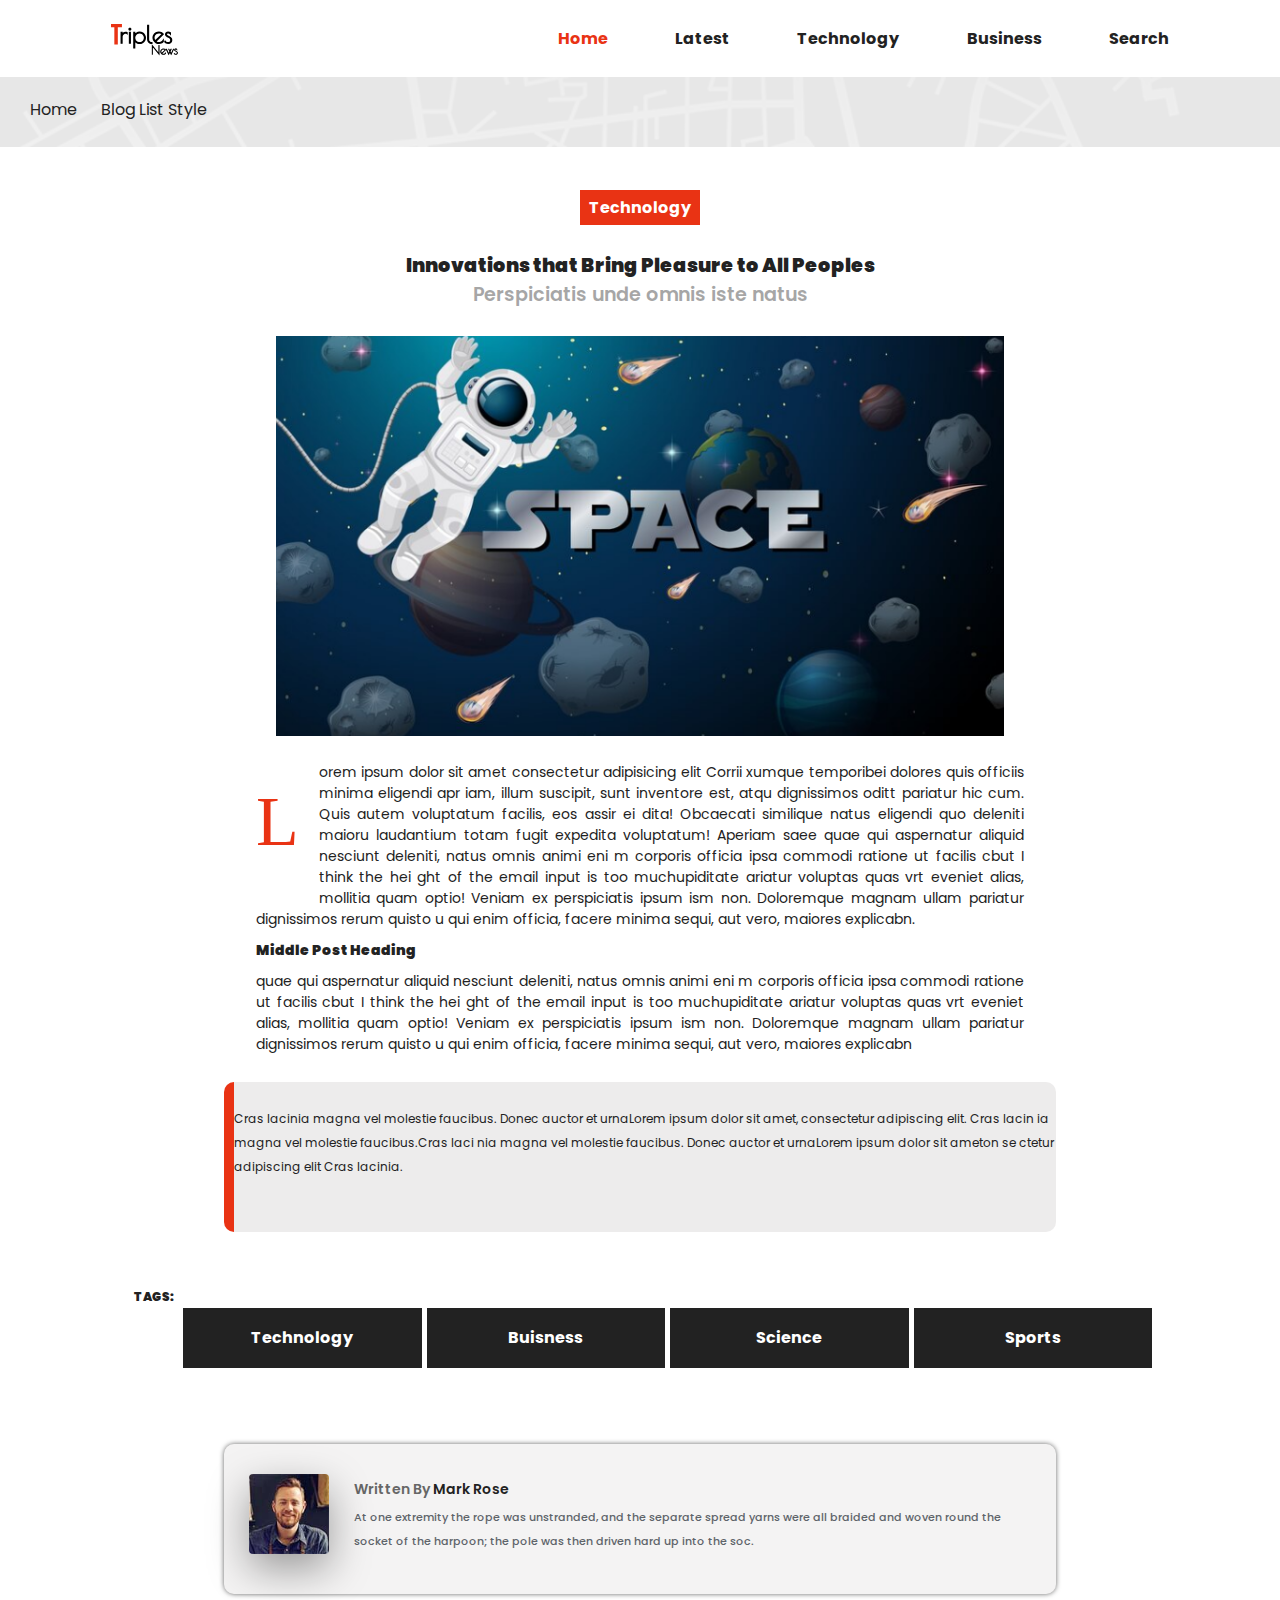
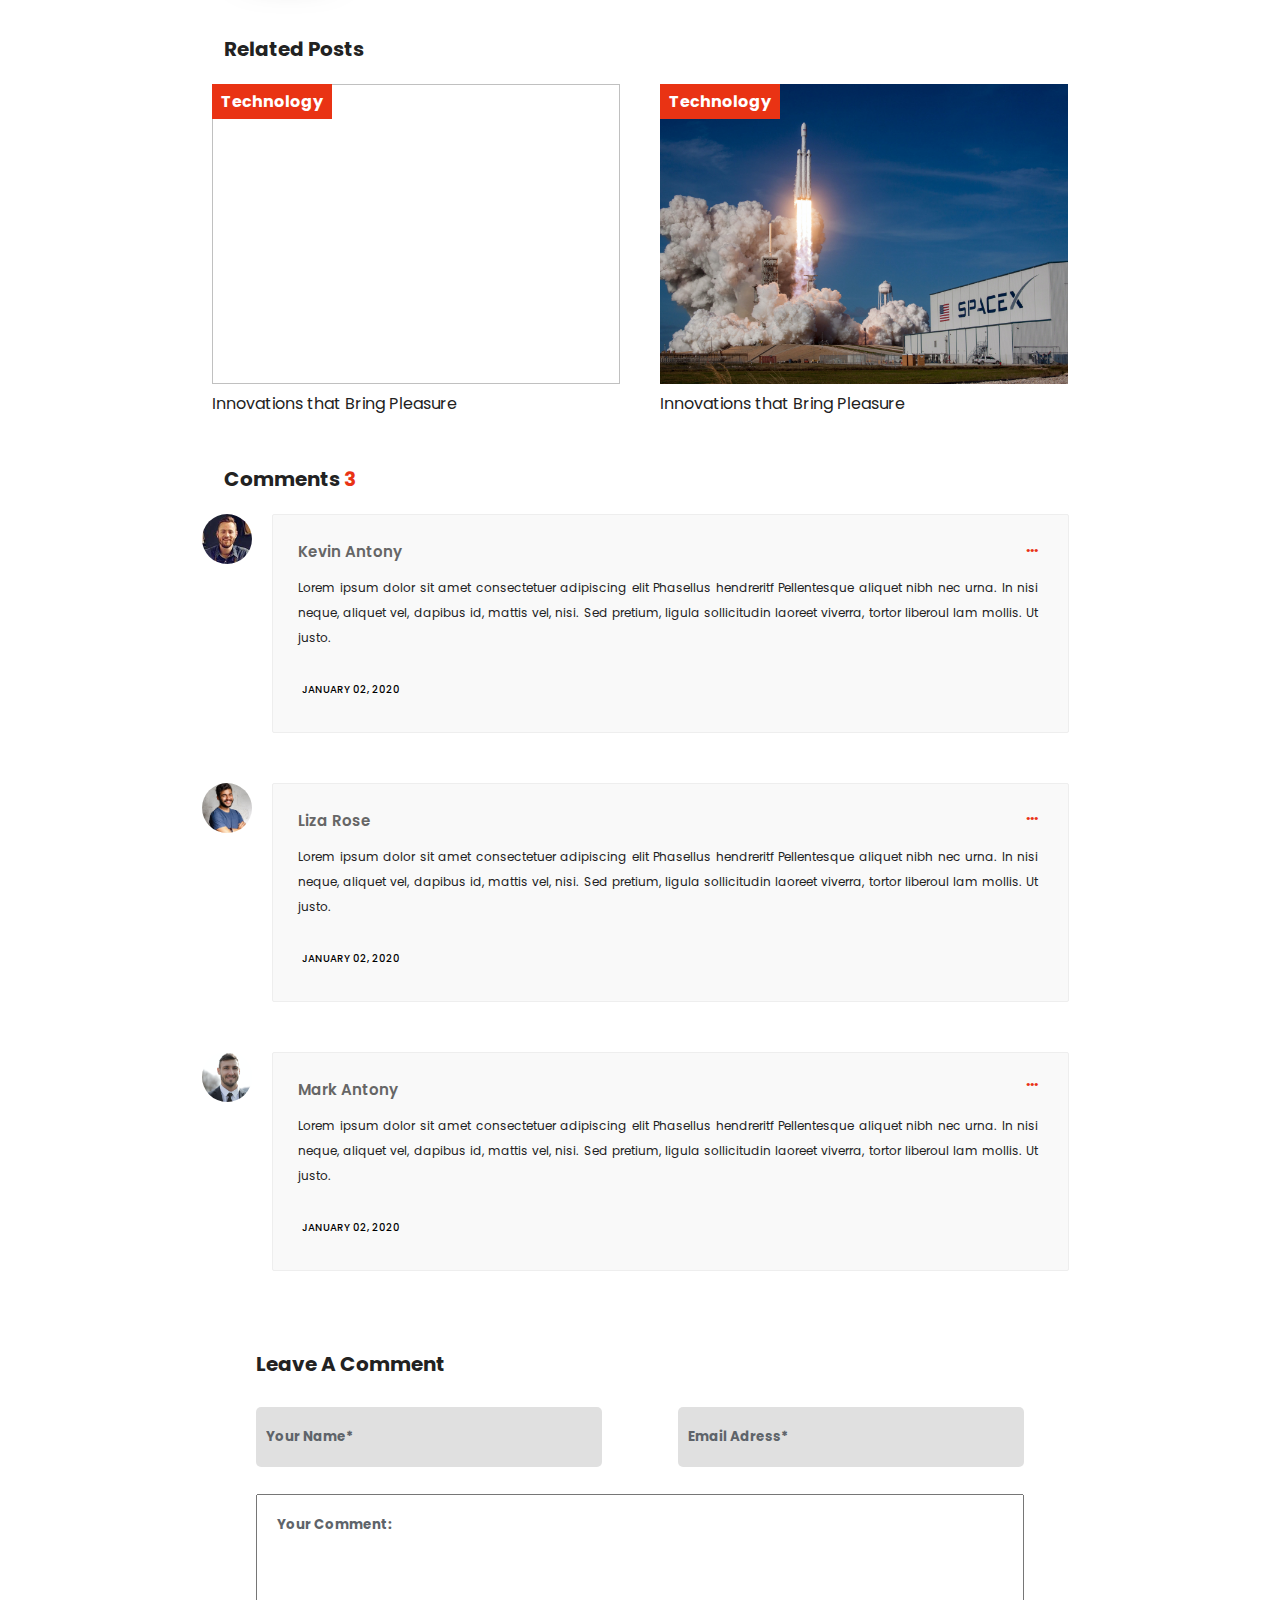
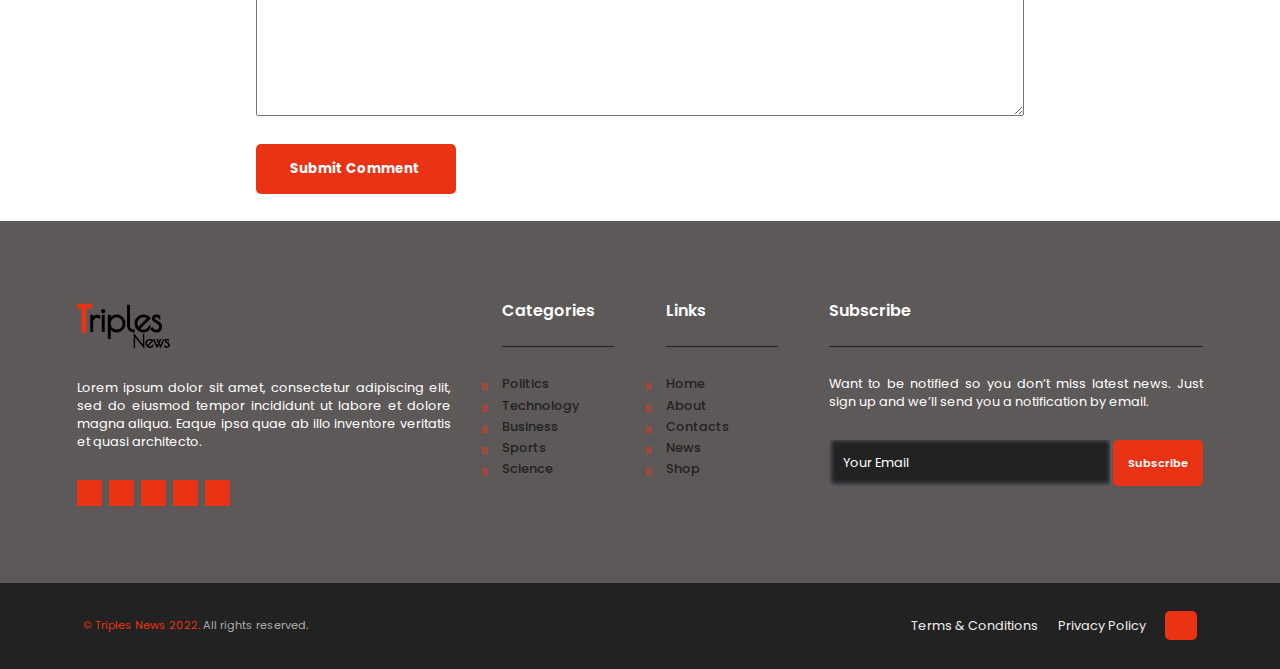
==== commit ffdc8190: "resonsive improvment relater #20" ====
--- a/Details/details.html
+++ b/Details/details.html
@@ -20,6 +20,7 @@
             <li class="item"><a href="#business" class="item-link">Business</a></li>
             <li class="item"><a href="#" class="item-link">Search</a></li>
         </ul>
+        <i class="fa-solid fa-bars"></i>
     </div>
 
 
@@ -59,8 +60,10 @@
         </div>
         <!-- ./quote -->
         <div class="tags">
-            <i class="fas fa-tags"></i>
-            <p class="most-tags">Tags:</p>
+            <div class="tags-tag">
+                <i class="fas fa-tags"></i>
+                <p class="most-tags">Tags:</p>
+             </div>
             <div class="tag center">Technology</div>
             <div class="tag center">Buisness</div>
             <div class="tag center">Science</div>
@@ -161,12 +164,73 @@
     </div>
     <!-- ./comments-section -->
 
+    <footer class="footer">
+        <div class="top-footer">
+            <div class="logo-part">
+                <img src="../images/logo.svg" alt="logo" />
+                <p>
+                    Lorem ipsum dolor sit amet, consectetur adipiscing elit, sed do eiusmod tempor incididunt ut labore et dolore magna aliqua. Eaque ipsa quae ab illo inventore veritatis et quasi architecto.
+                </p>
+                <div class="social-links">
+                    <i class="fab fa-facebook-f"></i>
+                    <i class="fab fa-twitter"></i>
+                    <i class="fab fa-instagram"></i>
+                    <i class="fab fa-youtube"></i>
+                    <i class="fab fa-pinterest"></i>
+                </div>
+            </div>
+
+            <div class="categories-part">
+                <p class="header">Categories</p>
+                <ul class="links">
+                    <li class="link"><a>Politics</a></li>
+                    <li class="link"><a>Technology</a></li>
+                    <li class="link"><a>Business</a></li>
+                    <li class="link"><a>Sports</a></li>
+                    <li class="link"><a>Science</a></li>
+                </ul>
+            </div>
+
+            <div class="links-part">
+                <p class="header">Links</p>
+                <ul class="links">
+                    <li class="link"><a>Home</a></li>
+                    <li class="link"><a>About</a></li>
+                    <li class="link"><a>Contacts</a></li>
+                    <li class="link"><a>News</a></li>
+                    <li class="link"><a>Shop</a></li>
+                </ul>
+            </div>
+
+            <div class="subscribe-part">
+                <p class="header">Subscribe</p>
+                <p>
+                    Want to be notified so you don’t miss latest news. Just sign up and we’ll send you a notification by email.
+                </p>
+                <div class="subscribe-input">
+                    <input type="text" placeholder="Your Email" class="subscribe-email" />
+                    <button>Subscribe</button>
+                </div>
+            </div>
+        </div>
+
+        <div class="lower-footer">
+            <p><span>&copy; Triples News 2022. </span> All rights reserved.</p>
+            <div class="right-part">
+                <a href="#">Terms & Conditions</a>
+                <a href="#">Privacy Policy</a>
+                <i class="fas fa-sort-up"></i>
+            </div>
+        </div>
+    </footer>
+    <!-- ./footer -->
+
 
     <script>
         // Font Awesome script
         function fontAwesome() {
             var css = document.createElement("link");
-            css.href = "https://pro.fontawesome.com/releases/v5.10.0/css/all.css";
+            css.href = "https://pro.fontawesome.com/releases/v6.0.0-beta3/css/all.css";
             css.rel = "stylesheet";
             css.type = "text/css";
             document.getElementsByTagName("head")[0].appendChild(css);
--- a/Details/details.css
+++ b/Details/details.css
@@ -136,7 +136,14 @@
 
 /* ------- Quote div Style ------- */
 
-.quote,
+.quote{
+  height: 150px;
+  background-color: #dddbdb88;
+  width: 65%;
+  margin: 20px auto;
+  border-radius: 10px;
+  border-left: 10px solid var(--main-color);
+}
 .post-author {
     height: 150px;
     background-color: #dddbdb88;
@@ -144,6 +151,8 @@
     margin: 20px auto;
     border-radius: 10px;
     border-left: 10px solid var(--main-color);
+    display: flex;
+    
 }
 
 .para-quote {
@@ -151,7 +160,6 @@
     line-height: 24px;
     padding-bottom: 10px;
     text-align: left;
-    margin: 0 10px;
 }
 
 
@@ -172,17 +180,23 @@
 }
 
 .tags {
-    width: 60%;
-    justify-content: flex-start;
+  display: flex;
+  justify-content: flex-start;
+    width: 80%;
+   height: 300px;
     margin: 30px auto;
 }
-
+.tags-tag{
+  display: flex;
+  flex-direction: row;
+  height: 40px;
+
+}
 .tag {
-    display: inline;
-    margin-left: 5px;
+    text-align: center;
     background-color: var(--secondary-color);
-    transition: all 0.3s ease-in-out;
-    padding: 5px 20px;
+    transition: all 0 3s ease-in-out;
+    
 }
 
 .tag:hover {
--- a/style.css
+++ b/style.css
@@ -1,712 +1,778 @@
-@import url("https://fonts.googleapis.com/css2?family=Poppins:wght@400;700&display=swap");
+@import url('https://fonts.googleapis.com/css2?family=Poppins:wght@400;700&display=swap');
 :root {
-    --main-color: #e93314;
-    --secondary-color: #222;
-    --shadow: #666;
-    --tint: #5e646a;
+  --main-color: #e93314;
+  --secondary-color: #222;
+  --shadow: #666;
+  --tint: #5e646a;
 }
 
 * {
-    padding: 0;
-    margin: 0;
-    box-sizing: border-box;
-    font-family: "Poppins", sans-serif;
+  padding: 0;
+  margin: 0;
+  box-sizing: border-box;
+  font-family: 'Poppins', sans-serif;
 }
 
 html {
-    scroll-behavior: smooth;
+  scroll-behavior: smooth;
 }
 
 .nav-bar {
-    width: 100%;
-    height: 4.8rem;
-    background-color: #fff;
-    display: flex;
-    justify-content: space-around;
-    align-items: center;
-    position: fixed;
-    top: 0;
-    z-index: 1;
+  width: 100%;
+  height: 4.8rem;
+  background-color: #fff;
+  display: flex;
+  justify-content: space-around;
+  align-items: center;
+  position: fixed;
+  top: 0;
+  z-index: 3;
+}
+
+.nav-bar img {
+  width: 4.2rem;
 }
 
 .nav-items {
-    display: flex;
-    justify-content: flex-end;
-    gap: 4.2rem;
-    width: 60%;
-    font-weight: bold;
-    font-size: 1rem;
-    transition: all 0.5s ease-in-out;
+  display: flex;
+  justify-content: flex-end;
+  gap: 4.2rem;
+  width: 60%;
+  font-weight: bold;
+  font-size: 1rem;
+  transition: all 0.5s ease-in-out;
 }
 
 .item {
-    list-style-type: none;
-    transition: all 0.2s ease-in-out;
-}
-
-.item:hover {
-    color: #e93314;
-    cursor: pointer;
+  list-style-type: none;
+  transition: all 0.2s ease-in-out;
+}
+
+.item-link {
+  text-decoration: none;
+  color: #222;
+  transition: all 0.2s ease-in-out;
+}
+
+.item-link:hover {
+  color: #e93314;
+  cursor: pointer;
 }
 
 .main {
-    width: 100%;
-    height: 700px;
-    background-image: url(images/banner.jpg);
-    background-repeat: no-repeat;
-    background-size: cover;
-    position: relative;
+  width: 100%;
+  height: 700px;
+  background-image: url(images/banner.jpg);
+  background-repeat: no-repeat;
+  background-size: cover;
+  position: relative;
+  margin-top: 4.8rem;
 }
 
 .item-link {
-    text-decoration: none;
-    color: #222;
-    transition: all 0.2s ease-in-out;
+  text-decoration: none;
+  color: #222;
+  transition: all 0.2s ease-in-out;
 }
 
 .item-link:hover {
-    color: #e93314;
-    cursor: pointer;
+  color: #e93314;
+  cursor: pointer;
 }
 
 .main {
-    width: 100%;
-    height: 700px;
-    background-image: url(images/banner.jpg);
-    background-repeat: no-repeat;
-    background-size: cover;
-    position: relative;
-    margin-top: 4.8rem;
+  width: 100%;
+  height: 700px;
+  background-image: url(images/banner.jpg);
+  background-repeat: no-repeat;
+  background-size: cover;
+  position: relative;
+  margin-top: 4.8rem;
 }
 
 .main-content {
-    width: 100%;
-    height: 100%;
-    background-color: rgba(0, 0, 0, 0.507);
-    color: white;
-    display: flex;
-    align-items: center;
-    justify-content: center;
+  width: 100%;
+  height: 100%;
+  background-color: rgba(0, 0, 0, 0.507);
+  color: white;
+  display: flex;
+  align-items: center;
+  justify-content: center;
 }
 
 .main-content h1 {
-    font-size: 3em;
-    cursor: pointer;
-    transition: all 0.2s ease-in-out;
+  font-size: 3em;
+  cursor: pointer;
+  transition: all 0.2s ease-in-out;
 }
 
 .main-content h1:hover {
-    color: var(--main-color);
-    text-decoration: underline;
+  color: var(--main-color);
+  text-decoration: underline;
 }
 
 .main-content h3 {
-    color: #aaa;
+  color: #aaa;
 }
 
 .organize {
-    width: 80%;
-    height: 45%;
-    display: flex;
-    flex-direction: column;
-    justify-content: space-evenly;
+  width: 80%;
+  height: 45%;
+  display: flex;
+  flex-direction: column;
+  justify-content: space-evenly;
 }
 
 .main button {
-    width: 150px;
-    height: 60px;
-    background-color: #e93314;
-    border: none;
-    border-radius: 2px;
-    color: #fff;
-    font-size: 1.2em;
-    transition: all 0.2s ease-in-out;
+  width: 150px;
+  height: 60px;
+  background-color: #e93314;
+  border: none;
+  border-radius: 2px;
+  color: #fff;
+  font-size: 1.2em;
+  transition: all 0.2s ease-in-out;
 }
 
 .main button:focus {
-    outline: none;
+  outline: none;
 }
 
 .main button:hover {
-    cursor: pointer;
-    background-color: #c52f15;
+  cursor: pointer;
+  background-color: #c52f15;
 }
 
 .news-auth {
-    width: 20%;
-    display: flex;
-    justify-content: space-between;
+  width: 100%;
+  gap: 0.4rem;
+  display: flex;
+}
+
+.writer,
+.date {
+  display: flex;
+  gap: 0.2rem;
 }
 
 .news-auth p i {
-    font-size: 1.2rem;
-    color: #fff;
-    margin-right: 0.5rem;
-    width: 20%;
-    display: flex;
-    justify-content: space-between;
-    color: #aaa;
+  font-size: 1.2rem;
+  color: #fff;
+  margin-right: 0.5rem;
+  width: 20%;
+  display: flex;
+  justify-content: space-between;
+  color: #aaa;
 }
 
 .news-auth p i {
-    font-size: 1.2rem;
-    color: #aaa;
-    margin-right: 0.5rem;
+  font-size: 1.2rem;
+  color: #aaa;
+  margin-right: 0.5rem;
 }
 
 .active {
-    color: #e93314;
+  color: #e93314;
 }
 
 .footer {
-    position: relative;
-    display: flex;
-    flex-direction: column;
-    width: 100%;
+  position: relative;
+  display: flex;
+  flex-direction: column;
+  width: 100%;
 }
 
 .footer .top-footer {
-    padding: 4.8rem;
-    background-color: #5d5959;
-    display: flex;
-    justify-content: space-around;
-    align-items: flex-start;
-    gap: 3.2rem;
+  padding: 4.8rem;
+  background-color: #5d5959;
+  display: flex;
+  justify-content: space-around;
+  align-items: flex-start;
+  gap: 3.2rem;
 }
 
 .top-footer .logo-part {
-    flex-basis: 50%;
-    display: flex;
-    flex-direction: column;
-    justify-content: space-between;
-    gap: 1.8rem;
+  flex-basis: 50%;
+  display: flex;
+  flex-direction: column;
+  justify-content: space-between;
+  gap: 1.8rem;
 }
 
 .logo-part p {
-    font-size: 0.8rem;
-    color: #fff;
+  font-size: 0.8rem;
+  color: #fff;
 }
 
 .social-links {
-    display: flex;
-    gap: 0.4rem;
-    align-items: center;
+  display: flex;
+  gap: 0.4rem;
+  align-items: center;
 }
 
 .social-links i {
-    font-size: 0.7rem;
-    color: white;
-    background-color: var(--main-color);
-    padding: 0.8rem;
-    cursor: pointer;
-    transition: all 0.3s ease-in-out;
+  font-size: 0.7rem;
+  color: white;
+  background-color: var(--main-color);
+  padding: 0.8rem;
+  cursor: pointer;
+  transition: all 0.3s ease-in-out;
 }
 
 .social-links i:hover {
-    background-color: var(--secondary-color);
-    transform: translateY(-2px);
+  background-color: var(--secondary-color);
+  transform: translateY(-2px);
 }
 
 .top-footer .logo-part img {
-    width: 25%;
+  width: 25%;
 }
 
 .categories-part {
-    display: flex;
-    flex-direction: column;
-    width: 15%;
-    gap: 1.8rem;
+  display: flex;
+  flex-direction: column;
+  width: 15%;
+  gap: 1.8rem;
 }
 
 .header {
-    color: white;
-    font-weight: 600;
+  color: white;
+  font-weight: 600;
 }
 
 .header::after {
-    content: "";
-    display: block;
-    width: 100%;
-    height: 1px;
-    background-color: var(--secondary-color);
-    margin-top: 1.4rem;
+  content: '';
+  display: block;
+  width: 100%;
+  height: 1px;
+  background-color: var(--secondary-color);
+  margin-top: 1.4rem;
 }
 
 .links {
-    display: flex;
-    flex-direction: column;
-    gap: 0.2rem;
+  display: flex;
+  flex-direction: column;
+  gap: 0.2rem;
 }
 
 .links li {
-    font-size: 0.8rem;
-    font-weight: 500;
-    list-style-type: none;
-    color: #aaa;
-    position: relative;
+  font-size: 0.8rem;
+  font-weight: 500;
+  list-style-type: none;
+  color: #aaa;
+  position: relative;
 }
 
 .links li::before {
-    font: var(--fa-font-solid);
-    content: "\f0da";
-    position: absolute;
-    left: -20px;
-    top: 5px;
-    font-size: 0.6rem;
-    color: #e93314;
-    transition: all 0.3s ease-in-out;
+  font: var(--fa-font-solid);
+  content: '\f0da';
+  position: absolute;
+  left: -20px;
+  top: 5px;
+  font-size: 0.6rem;
+  color: #e93314;
+  transition: all 0.3s ease-in-out;
 }
 
 .links li:hover::before {
-    left: -30px;
+  left: -30px;
 }
 
 .link {
-    cursor: pointer;
-    transition: all 200ms linear;
+  cursor: pointer;
+  transition: all 200ms linear;
 }
 
 .link:hover {
-    color: #fff;
+  color: #fff;
 }
 
 .links-part {
-    display: flex;
-    width: 15%;
-    flex-direction: column;
-    gap: 1.8rem;
+  display: flex;
+  width: 15%;
+  flex-direction: column;
+  gap: 1.8rem;
 }
 
 .subscribe-part {
-    display: flex;
-    flex-direction: column;
-    gap: 1.8rem;
-    flex-basis: 50%;
+  display: flex;
+  flex-direction: column;
+  gap: 1.8rem;
+  flex-basis: 50%;
 }
 
 .subscribe-part p:nth-child(2) {
-    font-size: 0.8rem;
-    color: #fff;
+  font-size: 0.8rem;
+  color: #fff;
 }
 
 .subscribe-input {
-    display: flex;
-    gap: 0.2rem;
+  display: flex;
+  gap: 0.2rem;
 }
 
 .subscribe-input input {
-    width: 100%;
-    border: none;
-    background-color: #222;
-    padding: 0.8rem 0.9rem;
-    font-size: 0.8rem;
-    outline: none;
-    color: white;
-    box-shadow: inset 1px -1px 5px 1px var(--tint);
+  width: 100%;
+  border: none;
+  background-color: #222;
+  padding: 0.8rem 0.9rem;
+  font-size: 0.8rem;
+  outline: none;
+  color: white;
+  box-shadow: inset 1px -1px 5px 1px var(--tint);
 }
 
 .subscribe-input input::placeholder {
-    color: #fff;
+  color: #fff;
 }
 
 .subscribe-input button {
-    text-align: center;
-    border: none;
-    background-color: var(--main-color);
-    color: white;
-    padding: 0.9rem;
-    font-size: 0.7rem;
-    font-weight: 600;
-    border-radius: 5px;
-    outline: none;
-    cursor: pointer;
+  text-align: center;
+  border: none;
+  background-color: var(--main-color);
+  color: white;
+  padding: 0.9rem;
+  font-size: 0.7rem;
+  font-weight: 600;
+  border-radius: 5px;
+  outline: none;
+  cursor: pointer;
 }
 
 .lower-footer {
-    display: flex;
-    justify-content: space-between;
-    align-items: center;
-    padding: 1.8rem 5.2rem;
-    background-color: var(--secondary-color);
+  display: flex;
+  justify-content: space-between;
+  align-items: center;
+  padding: 1.8rem 5.2rem;
+  background-color: var(--secondary-color);
 }
 
 .lower-footer p {
-    font-size: 0.7rem;
-    color: #aaa;
+  font-size: 0.7rem;
+  color: #aaa;
 }
 
 .lower-footer span {
-    color: var(--main-color);
+  color: var(--main-color);
 }
 
 .lower-footer .right-part {
-    display: flex;
-    gap: 1.2rem;
-    align-items: center;
-    font-size: 0.8rem;
-    color: #eee;
-    text-decoration: none;
+  display: flex;
+  gap: 1.2rem;
+  align-items: center;
+  font-size: 0.8rem;
+  color: #eee;
+  text-decoration: none;
 }
 
 .lower-footer .right-part a {
-    color: #eee;
-    text-decoration: none;
+  color: #eee;
+  text-decoration: none;
 }
 
 .lower-footer .right-part a:visited {
-    color: #eee;
-    text-decoration: none;
+  color: #eee;
+  text-decoration: none;
 }
 
 .lower-footer .right-part i {
-    color: #fff;
-    background-color: var(--main-color);
-    padding: 1rem 1rem 0.8rem 1rem;
-    border-radius: 5px;
-    text-align: center;
-    font-weight: 600;
-    font-size: 0.8rem;
-    cursor: pointer;
-}
-
+  color: #fff;
+  background-color: var(--main-color);
+  padding: 1rem 1rem 0.8rem 1rem;
+  border-radius: 5px;
+  text-align: center;
+  font-weight: 600;
+  font-size: 0.8rem;
+  cursor: pointer;
+}
 
 /* ------------------------------------------- */
 
 .container {
-    display: flex;
-    justify-content: center;
-    align-items: center;
-    margin: 0 auto;
-    width: 90%;
-    height: 100%;
+  display: flex;
+  justify-content: center;
+  align-items: center;
+  margin: 0 auto;
+  width: 90%;
+  height: 100%;
 }
 
 .news-section {
-    padding: 1.2rem;
+  padding: 1.2rem;
 }
 
 .slide {
-    width: 66.66%;
-    height: 100%;
-    background-color: #fff;
-    display: flex;
-    flex-direction: column;
-    gap: 0.2rem;
-    padding: 1.2rem;
-    border-right: #5e646a solid 1px;
+  width: 66.66%;
+  height: 100%;
+  background-color: #fff;
+  display: flex;
+  flex-direction: column;
+  gap: 0.2rem;
+  padding: 1.2rem;
+  border-right: #5e646a solid 1px;
 }
 
 .slide-header {
-    font-size: 1.8rem;
-    font-weight: 600;
+  font-size: 1.8rem;
+  font-weight: 600;
 }
 
 .slide-header::first-letter {
-    font-size: 2.5rem;
-    font-weight: 600;
-    color: var(--main-color);
+  font-size: 2.5rem;
+  font-weight: 600;
+  color: var(--main-color);
 }
 
 .slide-slang {
-    font-size: 1.1rem;
-    color: #a2a2a2;
+  font-size: 1.1rem;
+  color: #a2a2a2;
 }
 
 .slide-slang::after {
-    content: "";
-    display: block;
-    width: 100%;
-    height: 2px;
-    margin-top: 1.2rem;
-    background-image: linear-gradient(to left, #a2a2a2, #c52f15);
-    color: #e93314;
-    z-index: 1;
+  content: '';
+  display: block;
+  width: 100%;
+  height: 2px;
+  margin-top: 1.2rem;
+  background-image: linear-gradient(to left, #a2a2a2, #c52f15);
+  color: #e93314;
+  z-index: 1;
 }
 
 .news-card {
-    display: flex;
-    margin-top: 2.4rem;
-    justify-content: center;
-    align-items: center;
-    gap: 1.8rem;
+  display: flex;
+  margin-top: 2.4rem;
+  justify-content: center;
+  align-items: center;
+  gap: 1.8rem;
 }
 
 .news-card .news-img {
-    width: 600px;
-    border-radius: 10px;
-    overflow: hidden;
-    cursor: pointer;
-    filter: brightness(0.8);
-    transition: all 0.2s ease-in-out;
+  width: 600px;
+  border-radius: 10px;
+  overflow: hidden;
+  cursor: pointer;
+  filter: brightness(0.8);
+  transition: all 0.2s ease-in-out;
 }
 
 .news-card .news-img:hover {
-    filter: brightness(1);
+  filter: brightness(1);
 }
 
 .news-details {
-    display: flex;
-    flex-direction: column;
-    gap: 0.4rem;
+  display: flex;
+  flex-direction: column;
+  gap: 0.4rem;
 }
 
 .news-details .news-category {
-    color: white;
-    padding: 0.4rem 1.2rem;
-    background-color: #e93314;
-    font-size: 0.8rem;
-    align-self: flex-start;
-    border-radius: 2px;
-    transition: all 0.2s ease-in-out;
-    cursor: pointer;
+  color: white;
+  padding: 0.4rem 1.2rem;
+  background-color: #e93314;
+  font-size: 0.8rem;
+  align-self: flex-start;
+  border-radius: 2px;
+  transition: all 0.2s ease-in-out;
+  cursor: pointer;
 }
 
 .news-details .news-category:hover {
-    background-color: var(--secondary-color);
+  background-color: var(--secondary-color);
 }
 
 .news-details .news-title,
 .news-details .news-title:active,
 .news-details .news-title:visited {
-    font-size: 1.2rem;
-    font-weight: 600;
-    text-decoration: none;
-    color: var(--secondary-color);
-    transition: all 0.2s ease-in-out;
+  font-size: 1.2rem;
+  font-weight: 600;
+  text-decoration: none;
+  color: var(--secondary-color);
+  transition: all 0.2s ease-in-out;
 }
 
 .news-details .news-title:hover {
-    color: var(--main-color);
+  color: var(--main-color);
 }
 
 .news-details .news-date {
-    color: rgb(88, 81, 81);
-    font-size: 0.8rem;
-    display: flex;
-    align-items: center;
-    gap: 0.3rem;
-    text-transform: uppercase;
+  color: rgb(88, 81, 81);
+  font-size: 0.8rem;
+  display: flex;
+  align-items: center;
+  gap: 0.3rem;
+  text-transform: uppercase;
 }
 
 .news-details .news-date i {
-    color: var(--main-color);
+  color: var(--main-color);
 }
 
 .news-details .news-desc {
-    color: #bbb;
-    font-size: 0.8rem;
+  color: #bbb;
+  font-size: 0.8rem;
 }
 
 .news-details .news-author {
-    display: flex;
-    justify-content: space-between;
-    align-items: center;
+  display: flex;
+  justify-content: space-between;
+  align-items: center;
 }
 
 .news-details .news-author .author-personal {
-    display: flex;
-    gap: 1.2rem;
+  display: flex;
+  gap: 1.2rem;
 }
 
 .news-details .news-author .author-personal .author-img {
-    width: 2.4rem;
-    height: 2.4rem;
-    border-radius: 50%;
+  width: 2.4rem;
+  height: 2.4rem;
+  border-radius: 50%;
 }
 
 .news-details .news-author .author-personal .author-name {
-    font-size: 0.8rem;
-    align-self: center;
-    font-weight: 600;
-    cursor: pointer;
-    transition: all 0.2s ease-in-out;
+  font-size: 0.8rem;
+  align-self: center;
+  font-weight: 600;
+  cursor: pointer;
+  transition: all 0.2s ease-in-out;
 }
 
 .news-details .news-author .author-personal .author-name:hover {
-    color: var(--main-color);
+  color: var(--main-color);
 }
 
 .news-details .news-author .news-activity {
-    display: flex;
-    gap: 1.2rem;
+  display: flex;
+  gap: 1.2rem;
 }
 
 .news-details .news-author .news-activity .comment {
-    display: flex;
-    gap: 0.4rem;
-    justify-content: center;
-    align-items: center;
+  display: flex;
+  gap: 0.4rem;
+  justify-content: center;
+  align-items: center;
 }
 
 .news-details .news-author .news-activity .visited {
-    display: flex;
-    gap: 0.4rem;
-    justify-content: center;
-    align-items: center;
+  display: flex;
+  gap: 0.4rem;
+  justify-content: center;
+  align-items: center;
 }
 
 .news-details .news-author .news-activity i {
-    color: var(--main-color);
-    font-size: 1rem;
+  color: var(--main-color);
+  font-size: 1rem;
 }
 
 .news-details .news-author .news-activity span {
-    font-size: 0.8rem;
-    font-weight: 600;
-}
-
-@media screen and (max-width: 796px) {
-    html {
-        font-size: 62.5%;
-    }
-    .subscribe-part .subscribe-input {
-        flex-direction: column;
-        gap: 1.2rem;
-    }
-}
-
-@media screen and (max-width: 415px) {
-    html {
-        font-size: 50%;
-    }
-    .top-footer {
-        flex-wrap: wrap-reverse;
-    }
-    .subscribe-part {
-        flex: 1;
-        flex-basis: 75%;
-    }
-    .lower-footer {
-        flex-direction: column;
-        gap: 1.2rem;
-    }
-    .subscribe-part .subscribe-input {
-        flex-direction: column;
-        gap: 1.2rem;
-    }
-    .news-card {
-        flex-direction: column;
-    }
-    .news-card .news-img {
-        width: 100%;
-    }
-}
-
+  font-size: 0.8rem;
+  font-weight: 600;
+}
 
 /* -------- Side bar Style -------- */
 
 .side-bar {
-    width: 33.33%;
-    height: 100%;
-    align-self: flex-start;
+  width: 33.33%;
+  height: 100%;
+  align-self: flex-start;
+  overflow-x: hidden;
 }
 
 .news {
-    background-color: #f2f2f2a9;
+  background-color: #f2f2f2a9;
 }
 
 .side-head {
-    display: flex;
-    flex-direction: row;
+  display: flex;
+  flex-direction: row;
 }
 
 .popular-side,
 .recent-side {
-    margin: 0px 0px;
-    text-transform: uppercase;
-    background-color: var(--main-color);
-    padding: 15px 20px;
-    width: 50%;
-    color: #fff;
-    height: 50px;
-    text-align: center;
+  margin: 0px 0px;
+  text-transform: uppercase;
+  background-color: var(--main-color);
+  padding: 15px 20px;
+  width: 50%;
+  color: #fff;
+  height: 50px;
+  text-align: center;
 }
 
 .recent-side {
-    background-color: var(--secondary-color);
+  background-color: var(--secondary-color);
 }
 
 .popular-news {
-    display: flex;
+  display: flex;
 }
 
 .pop-image {
-    width: 120px;
-    height: 70px;
-    object-fit: cover;
-    margin: 20px;
-    border-radius: 10px;
+  width: 120px;
+  height: 70px;
+  object-fit: cover;
+  margin: 20px;
+  border-radius: 10px;
 }
 
 .side-bar p {
-    display: inline;
+  display: inline;
 }
 
 .comm-meta {
-    margin-top: 25px;
+  margin-top: 25px;
 }
 
 .popular-title {
-    font-size: 14px;
-    font-weight: 900;
+  font-size: 14px;
+  font-weight: 900;
 }
 
 .fa-clock,
 .fa-comments,
 .fa-eye {
+  color: var(--main-color);
+  font-size: 10px;
+}
+
+.date {
+  font-size: 10px;
+  color: var(--shadow);
+  margin-right: 8px;
+}
+
+/* Popular Tags Section Style */
+
+.popular-tag {
+  margin-top: 20px;
+}
+.tags{
+  display: flex;
+}
+.tags-title {
+  font-weight: 900;
+  font-size: 18px;
+  margin: 20px;
+  text-transform: uppercase;
+}
+
+.fa-solid.fa-bars {
+  display: none;
+}
+
+.tags-title::after {
+  content: '';
+  display: block;
+  width: 100%;
+  height: 2px;
+  z-index: 1;
+  background-color: var(--tint);
+  margin-top: 15px;
+}
+
+.tag {
+  margin-left: 5px;
+  background-color: var(--secondary-color);
+  transition: all 0.3s ease-in-out;
+  padding: 5px 20px;
+  color: #fff;
+  width: 45%;
+}
+
+.tag:hover {
+  background-color: var(--main-color);
+}
+
+.most {
+  margin-top: 5px;
+  display: flex;
+  flex-wrap: wrap;
+  flex-direction: row;
+  width: 100%;
+  gap: 10px;
+  justify-content: space-evenly;
+}
+
+@media screen and (max-width: 796px) {
+  html {
+    font-size: 62.5%;
+  }
+
+  .item-link {
+    display: none;
+  }
+  .subscribe-part .subscribe-input {
+    flex-direction: column;
+    gap: 1.2rem;
+  }
+  .nav-bar img{
+    width: 6rem;  
+  }
+  .fa-solid.fa-bars {
+    display: block;
     color: var(--main-color);
-    font-size: 10px;
-}
-
-.date {
-    font-size: 10px;
-    color: var(--shadow);
-    margin-right: 8px;
-}
-
-
-/* Popular Tags Section Style */
-
-.popular-tag {
-    margin-top: 20px;
-}
-
-.tags-title {
-    font-weight: 900;
-    font-size: 18px;
-    margin: 20px;
-    text-transform: uppercase;
-}
-
-.tags-title::after {
-    content: "";
-    display: block;
+    font-size: 1.5rem;
+  }
+}
+.tags{
+  height: 100px;
+}
+
+@media screen and (max-width: 796px) {
+  .news-img{
     width: 100%;
-    height: 2px;
-    z-index: 1;
-    background-color: var(--tint);
-    margin-top: 15px;
-}
-
-.tag {
-    margin-left: 5px;
-    background-color: var(--secondary-color);
-    transition: all 0.3s ease-in-out;
-    padding: 5px 20px;
-    color: #fff;
-    width: 45%;
-}
-
-.tag:hover {
-    background-color: var(--main-color);
-}
-
-.most {
-    margin-top: 5px;
-    display: flex;
-    flex-wrap: wrap;
-    flex-direction: row;
+  }
+}
+
+@media screen and (max-width: 600px) {
+  .quote{
+    overflow: scroll;
+  }
+  .post-author {
+    font-size: 0.8rem;
+    overflow: scroll;
+  }
+  .related-title{
+    font-size: 1rem ;
+  }
+  /* .center{
+    overflow: scroll;
+  } */
+}
+
+@media screen and (max-width: 415px) {
+  html {
+    font-size: 50%;
+  }
+  .top-footer {
+    flex-wrap: wrap-reverse;
+  }
+  .subscribe-part {
+    flex: 1;
+    flex-basis: 75%;
+  }
+  .lower-footer {
+    flex-direction: column;
+    gap: 1.2rem;
+  }
+  .subscribe-part .subscribe-input {
+    flex-direction: column;
+    gap: 1.2rem;
+  }
+  .news-card {
+    flex-direction: column;
+  }
+  .news-card .news-img {
     width: 100%;
-    gap: 10px;
-    justify-content: space-evenly;
-}+  }
+
+  .category{
+    width: 50%;
+    padding: 5px 0px;
+  }
+  .post{
+    height: 250px;
+  }
+}
